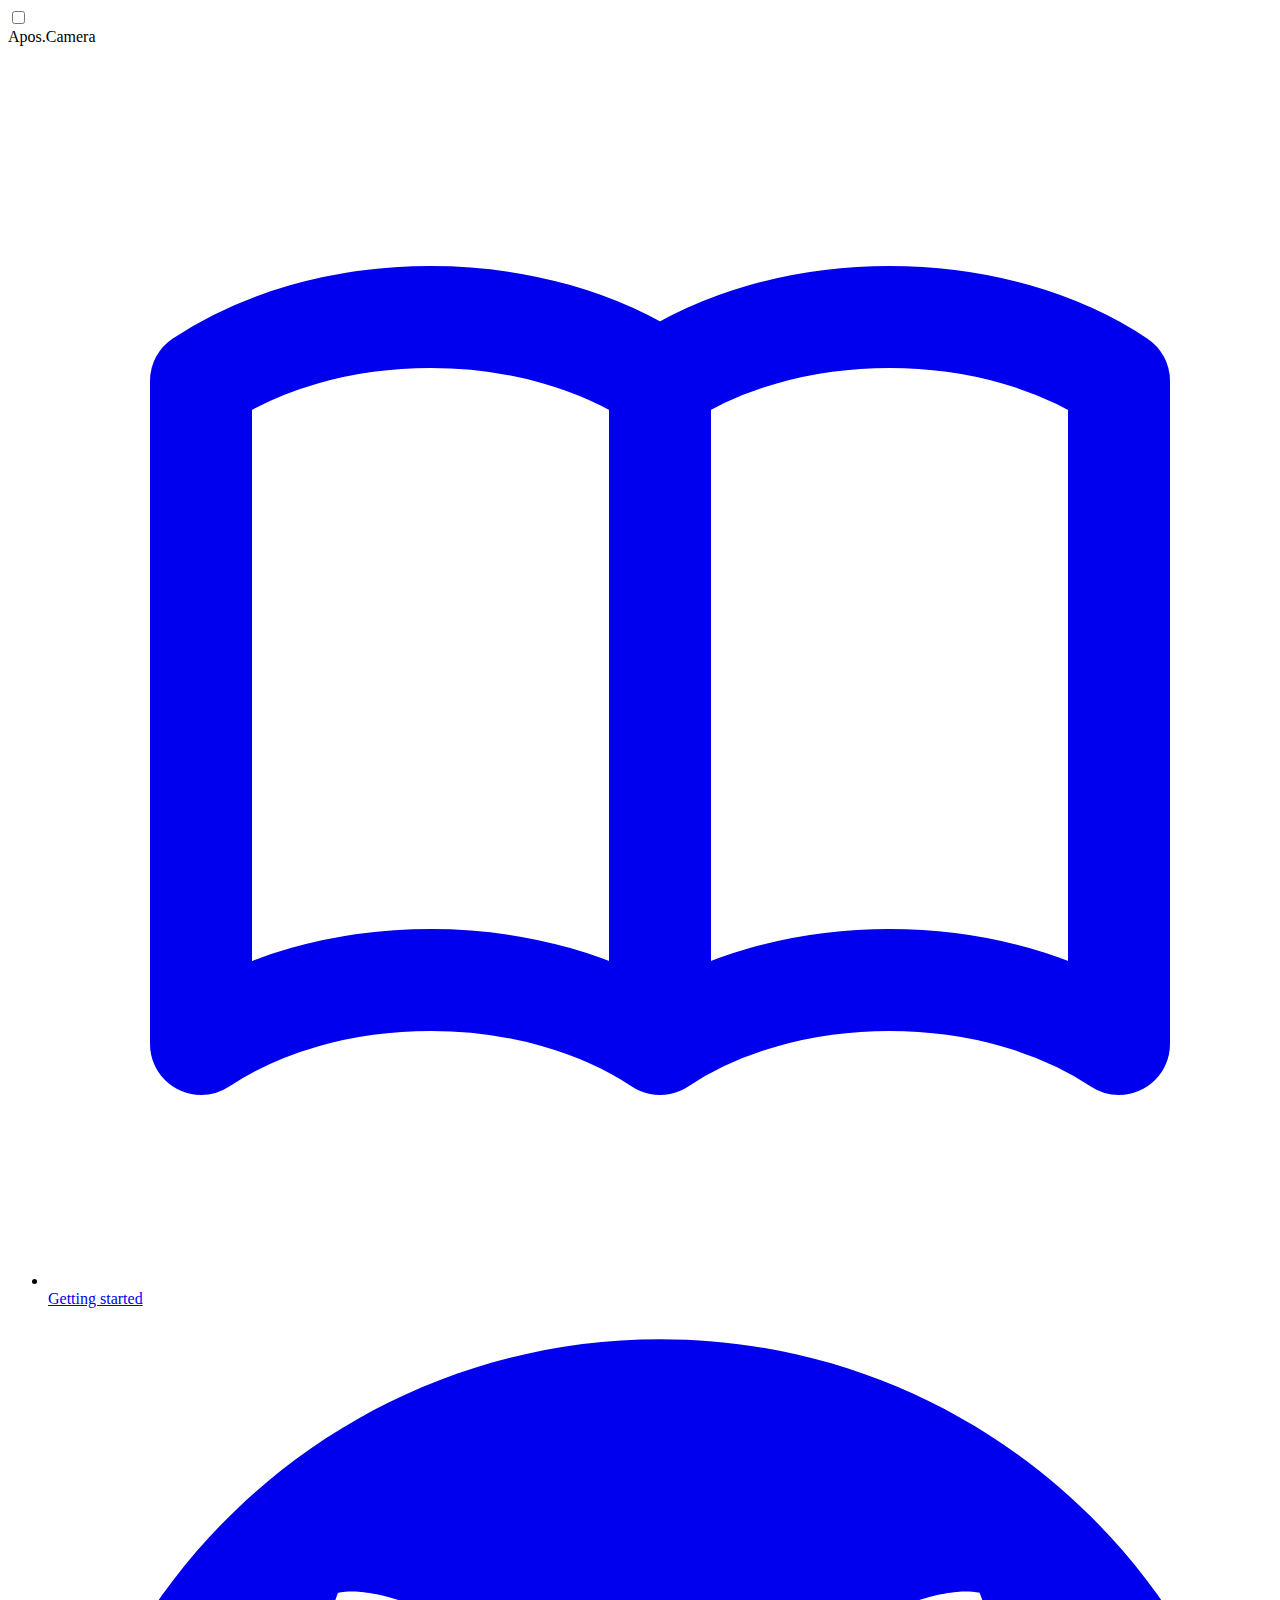
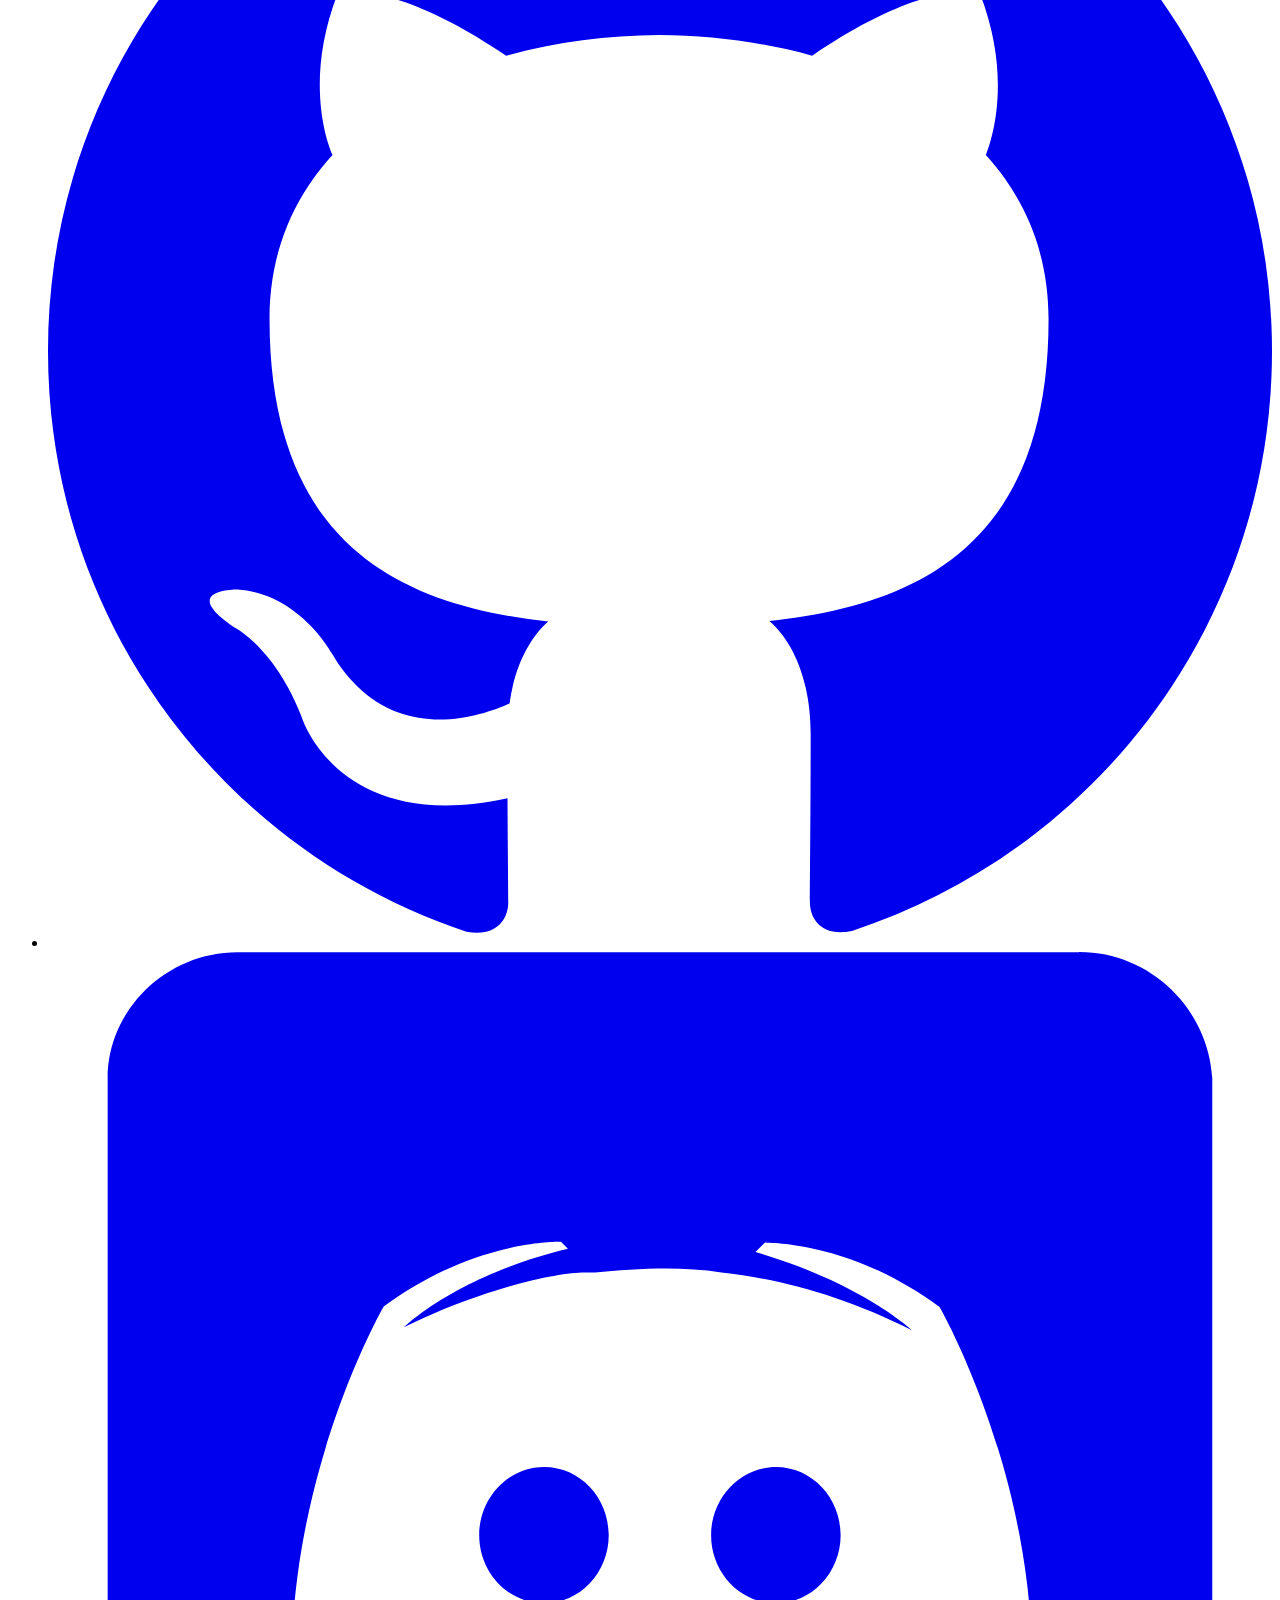
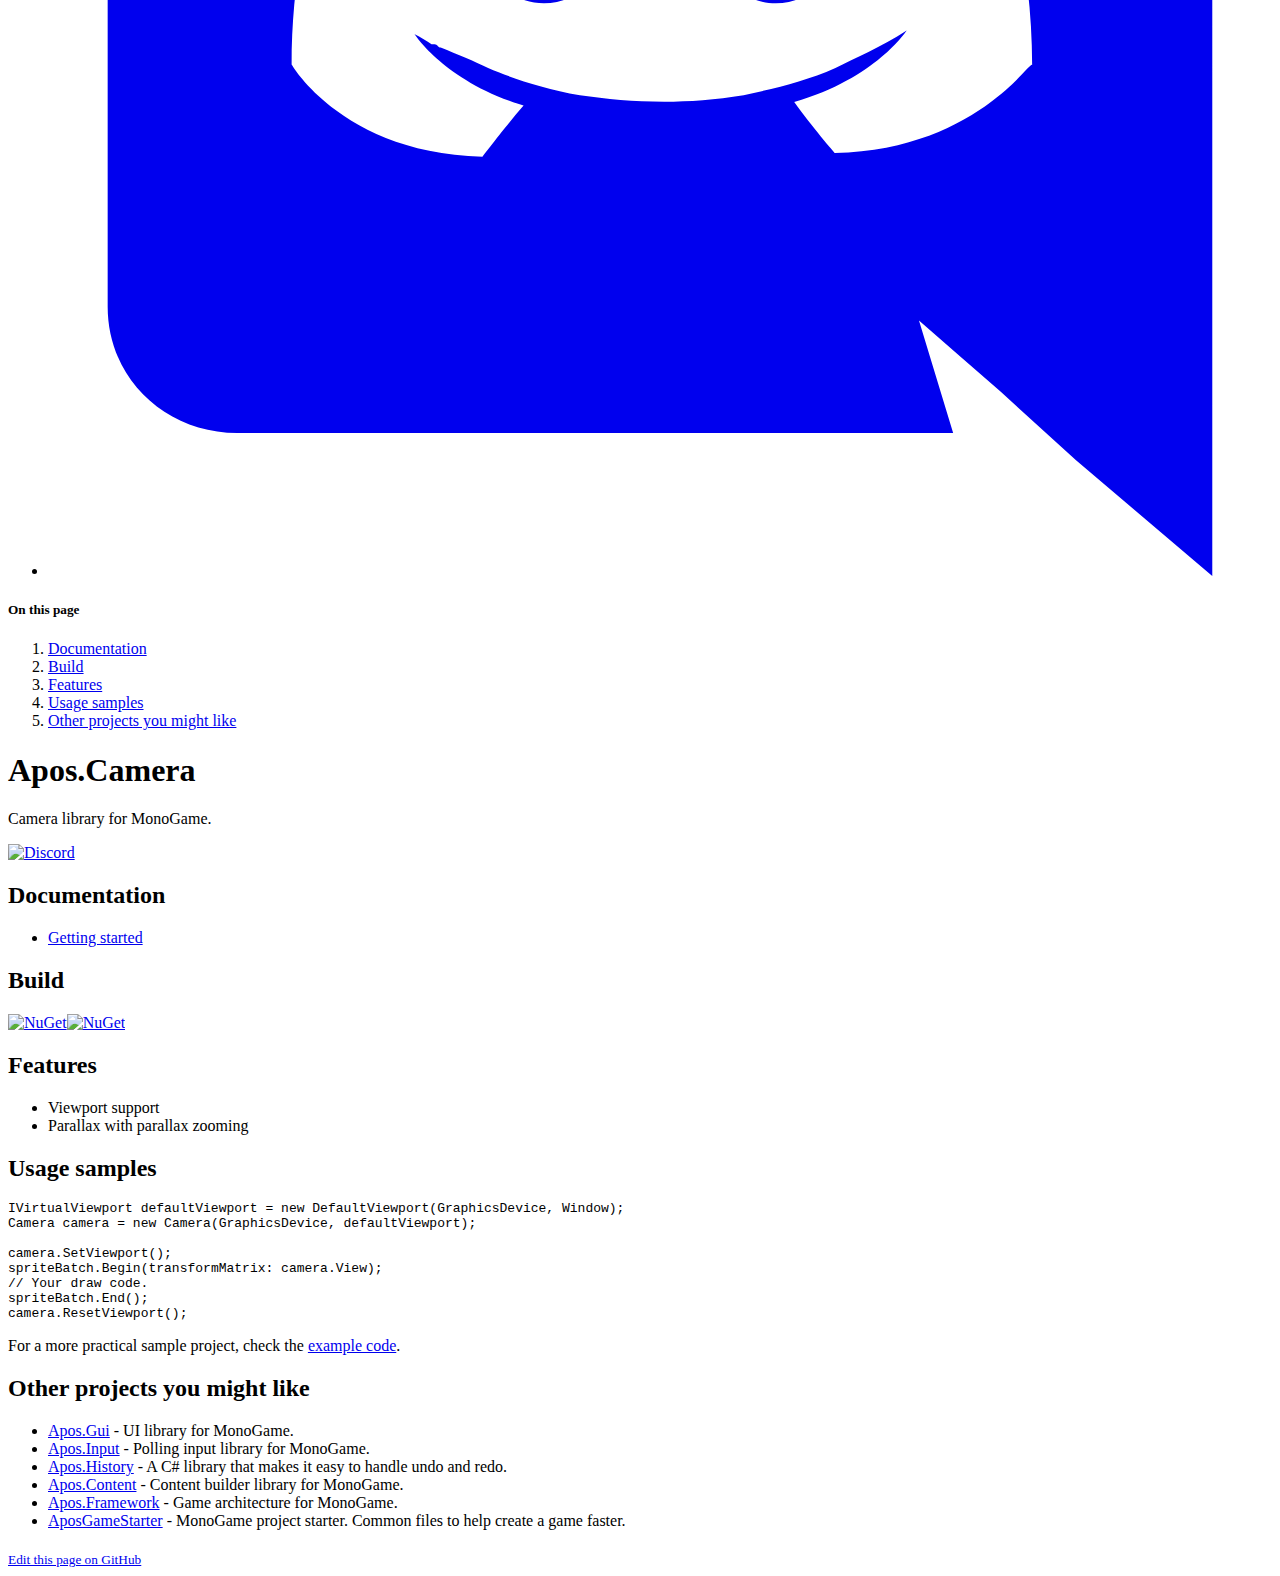
==== index.html @ 8c6484ee "deploy: 98bcefdabba315a5af8da51722722cd61ed9266a" ====
<!doctype html><html lang="en"><head><meta charset="UTF-8"><meta name="viewport" content="width=device-width,initial-scale=1"><link href="/Apos.Camera/style.css?v=1618712839015" rel="stylesheet"><link href="https://rsms.me/inter/inter.css" rel="stylesheet"><link href="/Apos.Camera/img/Icon.png?v=1618712839015" rel="icon" type="image/png"><meta name="darkreader-lock"><title>Apos.Camera</title><meta name="description" content="Camera library for MonoGame."></head><body class="bg-gray-100 dark:bg-gray-900"><div class="md:hidden top-0 bg-gray-100 dark:bg-gray-900 h-16 print:hidden sticky w-full z-10"></div><div class="flex"><div class="top-0 h-screen fixed flex-none max-h-screen md:sticky overflow-x-hidden overflow-y-auto pointer-events-none print:hidden z-20"><div class="flex md:w-64 -ml-px h-full max-w-sm relative w-screen"><input aria-hidden="true" class="menu-btn absolute opacity-0" id="menu_btn" type="checkbox"> <label class="duration-300 ease-out md:hidden bg-gray-600 big-label fixed inset-0 opacity-0 pointer-events-none transition-opacity" for="menu_btn"></label> <label class="duration-300 ease-out md:hidden -ml-16 absolute cursor-pointer inline-block left-full menu-icon pointer-events-auto px-6 py-8 select-none top-0 transition-left z-20" for="menu_btn"><span class="block bg-gray-500 duration-300 ease-out h-2px navicon relative transition-colors w-5"></span></label><div class="flex flex-1 -translate-x-full bg-gray-50 border-gray-200 border-r dark:bg-gray-800 dark:border-gray-700 dark:border-r-2 duration-300 ease-out flex-col invisible max-w-xs md:flex-initial md:transition-none md:translate-x-0 md:visible md:w-64 menu pointer-events-auto transform transition-transform-visibility w-full"><div class="flex items-center flex-shrink-0 h-auto md:h-16 md:py-0 px-4 py-5"><span class="text-gray-900 dark:text-gray-300 text-lg underline">Apos.Camera</span></div><div class="overflow-y-auto flex-1 h-0 md:flex md:flex-col"><nav class="md:flex-1 md:py-4 px-2 space-y-1"><ul><li class="mt-1"><a href="/Apos.Camera/getting-started/" class="flex items-center dark:focus:text-white dark:hover:text-white dark:text-gray-300 focus:text-black font-medium group hover:text-gray-900 leading-6 md:leading-5 md:text-sm px-2 py-2 text-base text-gray-600"><svg class="h-6 w-6 dark:group-focus:text-gray-300 dark:group-hover:text-gray-300 flex-none group-focus:text-gray-500 group-hover:text-gray-500 md:mr-3 mr-4 text-gray-400" fill="none" viewBox="0 0 24 24" stroke="currentColor"><path d="M12 6.253v13m0-13C10.832 5.477 9.246 5 7.5 5S4.168 5.477 3 6.253v13C4.168 18.477 5.754 18 7.5 18s3.332.477 4.5 1.253m0-13C13.168 5.477 14.754 5 16.5 5c1.747 0 3.332.477 4.5 1.253v13C19.832 18.477 18.247 18 16.5 18c-1.746 0-3.332.477-4.5 1.253" stroke-linecap="round" stroke-linejoin="round" stroke-width="2"/></svg> Getting started</a></li></ul></nav></div><div class="flex items-center flex-shrink-0 justify-center p-2"><ul class="flex"><li><a href="https://github.com/Apostolique/Apos.Camera" class="py-2 px-2 dark:hover:text-gray-300 hover:text-gray-500 inline-block text-gray-400" target="_blank"><svg class="h-6 w-6" fill="currentColor" viewBox="0 0 24 24"><path d="M12 .297c-6.63 0-12 5.373-12 12 0 5.303 3.438 9.8 8.205 11.385.6.113.82-.258.82-.577 0-.285-.01-1.04-.015-2.04-3.338.724-4.042-1.61-4.042-1.61C4.422 18.07 3.633 17.7 3.633 17.7c-1.087-.744.084-.729.084-.729 1.205.084 1.838 1.236 1.838 1.236 1.07 1.835 2.809 1.305 3.495.998.108-.776.417-1.305.76-1.605-2.665-.3-5.466-1.332-5.466-5.93 0-1.31.465-2.38 1.235-3.22-.135-.303-.54-1.523.105-3.176 0 0 1.005-.322 3.3 1.23.96-.267 1.98-.399 3-.405 1.02.006 2.04.138 3 .405 2.28-1.552 3.285-1.23 3.285-1.23.645 1.653.24 2.873.12 3.176.765.84 1.23 1.91 1.23 3.22 0 4.61-2.805 5.625-5.475 5.92.42.36.81 1.096.81 2.22 0 1.606-.015 2.896-.015 3.286 0 .315.21.69.825.57C20.565 22.092 24 17.592 24 12.297c0-6.627-5.373-12-12-12"/></svg></a></li><li><a href="https://discord.gg/monogame" class="py-2 px-2 dark:hover:text-gray-300 hover:text-gray-500 inline-block text-gray-400" target="_blank"><svg class="h-6 w-6" fill="currentColor" viewBox="0 0 24 24"><path d="M20.222 0c1.406 0 2.54 1.137 2.607 2.475V24l-2.677-2.273-1.47-1.338-1.604-1.398.67 2.205H3.71c-1.402 0-2.54-1.065-2.54-2.476V2.48C1.17 1.142 2.31.003 3.715.003h16.5L20.222 0zm-6.118 5.683h-.03l-.202.2c2.073.6 3.076 1.537 3.076 1.537-1.336-.668-2.54-1.002-3.744-1.137-.87-.135-1.74-.064-2.475 0h-.2c-.47 0-1.47.2-2.81.735-.467.203-.735.336-.735.336s1.002-1.002 3.21-1.537l-.135-.135s-1.672-.064-3.477 1.27c0 0-1.805 3.144-1.805 7.02 0 0 1 1.74 3.743 1.806 0 0 .4-.533.805-1.002-1.54-.468-2.14-1.404-2.14-1.404s.134.066.335.2h.06c.03 0 .044.015.06.03v.006c.016.016.03.03.06.03.33.136.66.27.93.4.466.202 1.065.403 1.8.536.93.135 1.996.2 3.21 0 .6-.135 1.2-.267 1.8-.535.39-.2.87-.4 1.397-.737 0 0-.6.936-2.205 1.404.33.466.795 1 .795 1 2.744-.06 3.81-1.8 3.87-1.726 0-3.87-1.815-7.02-1.815-7.02-1.635-1.214-3.165-1.26-3.435-1.26l.056-.02zm.168 4.413c.703 0 1.27.6 1.27 1.335 0 .74-.57 1.34-1.27 1.34-.7 0-1.27-.6-1.27-1.334.002-.74.573-1.338 1.27-1.338zm-4.543 0c.7 0 1.266.6 1.266 1.335 0 .74-.57 1.34-1.27 1.34-.7 0-1.27-.6-1.27-1.334 0-.74.57-1.338 1.27-1.338z"/></svg></a></li></ul></div></div><div class="md:hidden flex-shrink-0 w-14"></div></div></div><div class="flex flex-1 flex-row-reverse max-w-7xl mx-auto"><div class="top-0 bg-gray-100 dark:bg-gray-900 sticky h-screen hidden lg:flex lg:flex-col overflow-y-hidden pt-20 w-64"><h5 class="text-gray-900 dark:text-gray-100 font-semibold lg:text-xs mb-3 text-sm tracking-wide uppercase">On this page</h5><div class="overflow-y-auto overflow-x-hidden break-words font-medium text-sm"><nav><ol><li><a href="#documentation" class="py-2 hover:text-gray-900 block dark:hover:text-gray-100 dark:text-gray-400 text-gray-500">Documentation</a><ol></ol></li><li><a href="#build" class="py-2 hover:text-gray-900 block dark:hover:text-gray-100 dark:text-gray-400 text-gray-500">Build</a><ol></ol></li><li><a href="#features" class="py-2 hover:text-gray-900 block dark:hover:text-gray-100 dark:text-gray-400 text-gray-500">Features</a><ol></ol></li><li><a href="#usage-samples" class="py-2 hover:text-gray-900 block dark:hover:text-gray-100 dark:text-gray-400 text-gray-500">Usage samples</a><ol></ol></li><li><a href="#other-projects-you-might-like" class="py-2 hover:text-gray-900 block dark:hover:text-gray-100 dark:text-gray-400 text-gray-500">Other projects you might like</a><ol></ol></li></ol></nav></div></div><div class="flex flex-1 justify-center"><main class="px-4 break-anywhere dark:prose-dark flex-grow focus:outline-none lg:prose-lg md:px-8 md:py-12 print:px-0 prose py-0 sm:px-6 xl:prose-xl" tabindex="0"><h1 id="apos.camera">Apos.Camera</h1><p>Camera library for MonoGame.</p><p><a href="https://discord.gg/N9t26Uv"><img alt="Discord" src="https://img.shields.io/discord/355231098122272778.svg"></a></p><h2 id="documentation">Documentation</h2><ul><li><a href="https://apostolique.github.io/Apos.Camera/getting-started/">Getting started</a></li></ul><h2 id="build">Build</h2><p><a href="https://www.nuget.org/packages/Apos.Camera/"><img alt="NuGet" src="https://img.shields.io/nuget/v/Apos.Camera.svg"></a><a href="https://www.nuget.org/packages/Apos.Camera/"><img alt="NuGet" src="https://img.shields.io/nuget/dt/Apos.Camera.svg"></a></p><h2 id="features">Features</h2><ul><li>Viewport support</li><li>Parallax with parallax zooming</li></ul><h2 id="usage-samples">Usage samples</h2><div class="code-select"><div class="code-highlight" lang="csharp"><pre class="syntax"><code><span class="line-numbers" aria-hidden="true" style="counter-reset: linenumber 0"><span></span><span></span><span></span><span></span><span></span><span></span><span></span><span></span></span><span class="token class-name">IVirtualViewport</span> defaultViewport <span class="token operator">=</span> <span class="token keyword keyword-new">new</span> <span class="token class-name constructor-invocation">DefaultViewport</span><span class="token punctuation">(</span>GraphicsDevice<span class="token punctuation">,</span> Window<span class="token punctuation">)</span><span class="token punctuation">;</span>
<span class="token class-name">Camera</span> camera <span class="token operator">=</span> <span class="token keyword keyword-new">new</span> <span class="token class-name constructor-invocation">Camera</span><span class="token punctuation">(</span>GraphicsDevice<span class="token punctuation">,</span> defaultViewport<span class="token punctuation">)</span><span class="token punctuation">;</span>

camera<span class="token punctuation">.</span><span class="token function">SetViewport</span><span class="token punctuation">(</span><span class="token punctuation">)</span><span class="token punctuation">;</span>
spriteBatch<span class="token punctuation">.</span><span class="token function">Begin</span><span class="token punctuation">(</span><span class="token punctuation named-parameter">transformMatrix</span><span class="token punctuation">:</span> camera<span class="token punctuation">.</span>View<span class="token punctuation">)</span><span class="token punctuation">;</span>
<span class="token comment">// Your draw code.</span>
spriteBatch<span class="token punctuation">.</span><span class="token function">End</span><span class="token punctuation">(</span><span class="token punctuation">)</span><span class="token punctuation">;</span>
camera<span class="token punctuation">.</span><span class="token function">ResetViewport</span><span class="token punctuation">(</span><span class="token punctuation">)</span><span class="token punctuation">;</span>
</code></pre></div></div><p>For a more practical sample project, check the <a href="https://github.com/Apostolique/Apos.Camera/blob/master/Example/Game/GameRoot.cs">example code</a>.</p><h2 id="other-projects-you-might-like">Other projects you might like</h2><ul><li><a href="https://github.com/Apostolique/Apos.Gui">Apos.Gui</a> - UI library for MonoGame.</li><li><a href="https://github.com/Apostolique/Apos.Gui">Apos.Input</a> - Polling input library for MonoGame.</li><li><a href="https://github.com/Apostolique/Apos.History">Apos.History</a> - A C# library that makes it easy to handle undo and redo.</li><li><a href="https://github.com/Apostolique/Apos.Content">Apos.Content</a> - Content builder library for MonoGame.</li><li><a href="https://github.com/Apostolique/Apos.Framework">Apos.Framework</a> - Game architecture for MonoGame.</li><li><a href="https://github.com/Apostolique/AposGameStarter">AposGameStarter</a> - MonoGame project starter. Common files to help create a game faster.</li></ul><sub class="flex justify-end md:pb-0 pb-8 print:hidden"><a href="https://github.com/Apostolique/Apos.Camera/tree/master/README.md" class="edit-link">Edit this page on GitHub</a></sub></main></div></div></div></body></html>
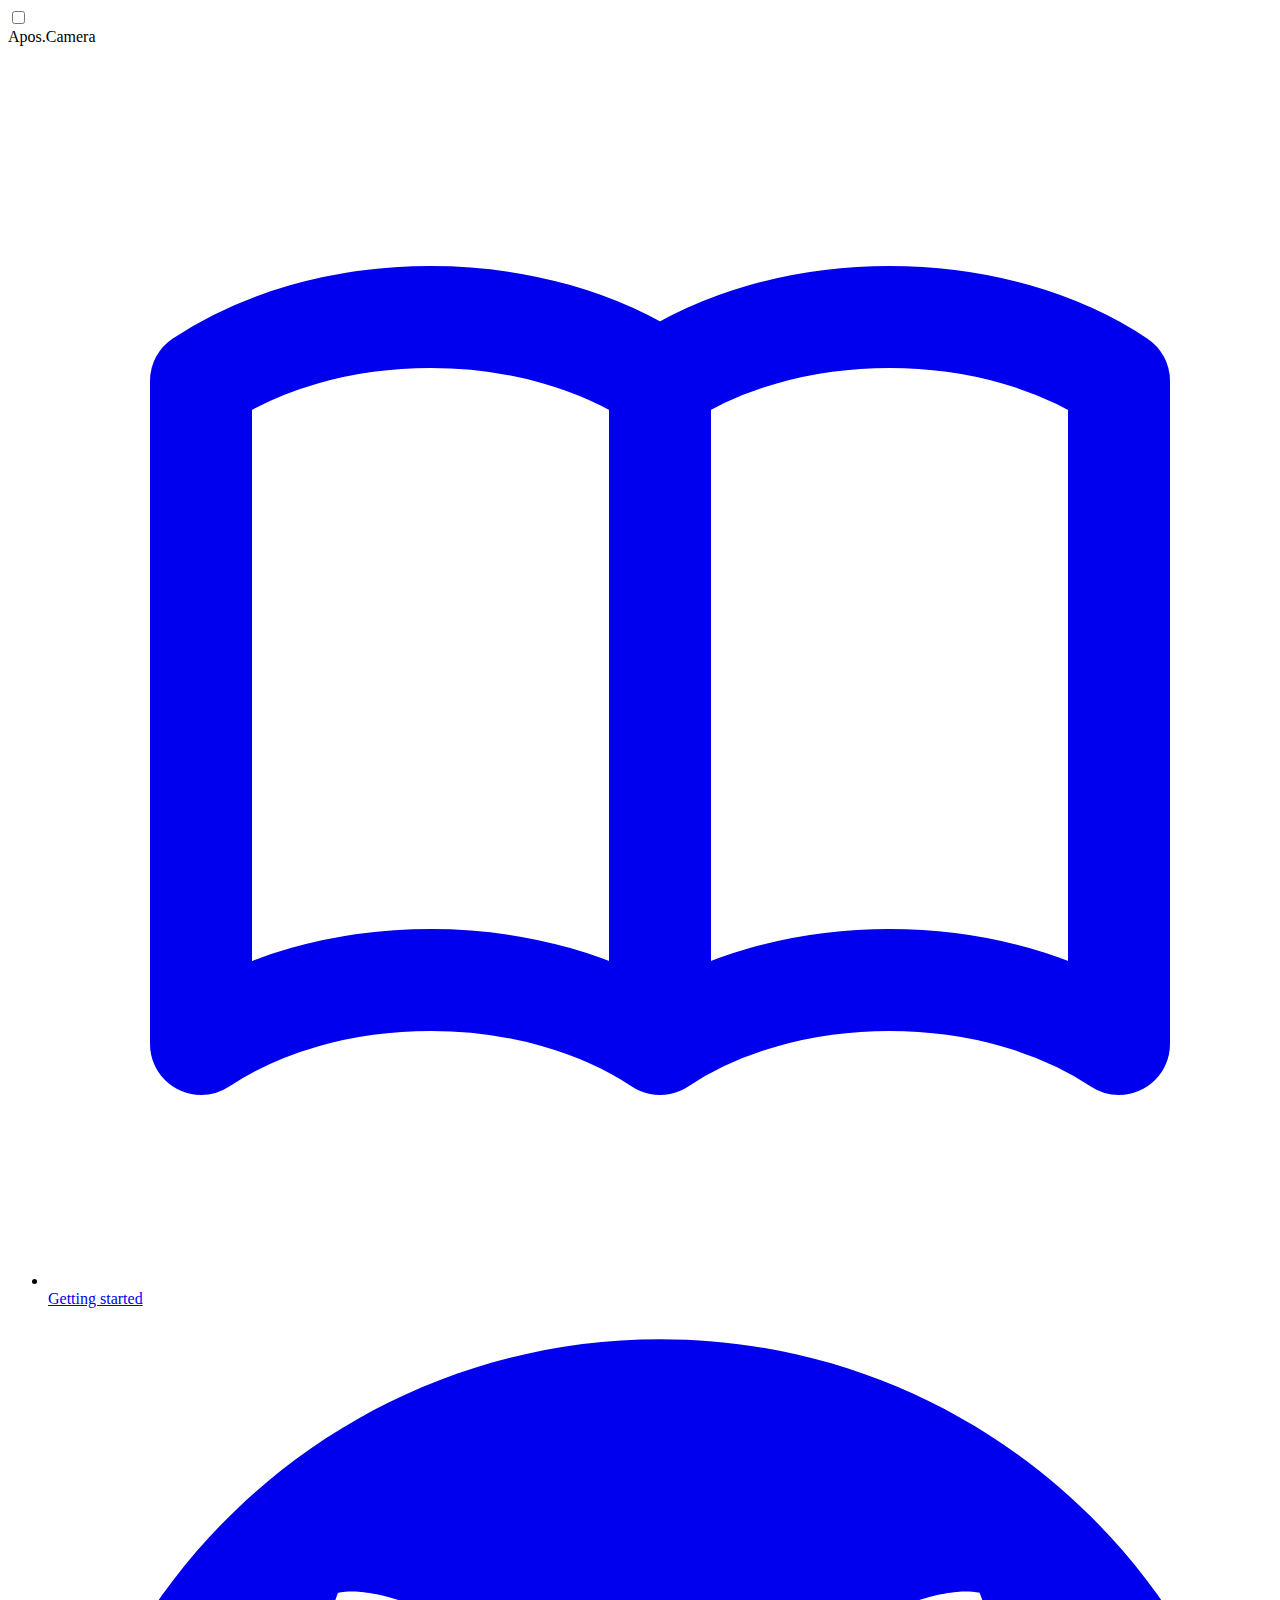
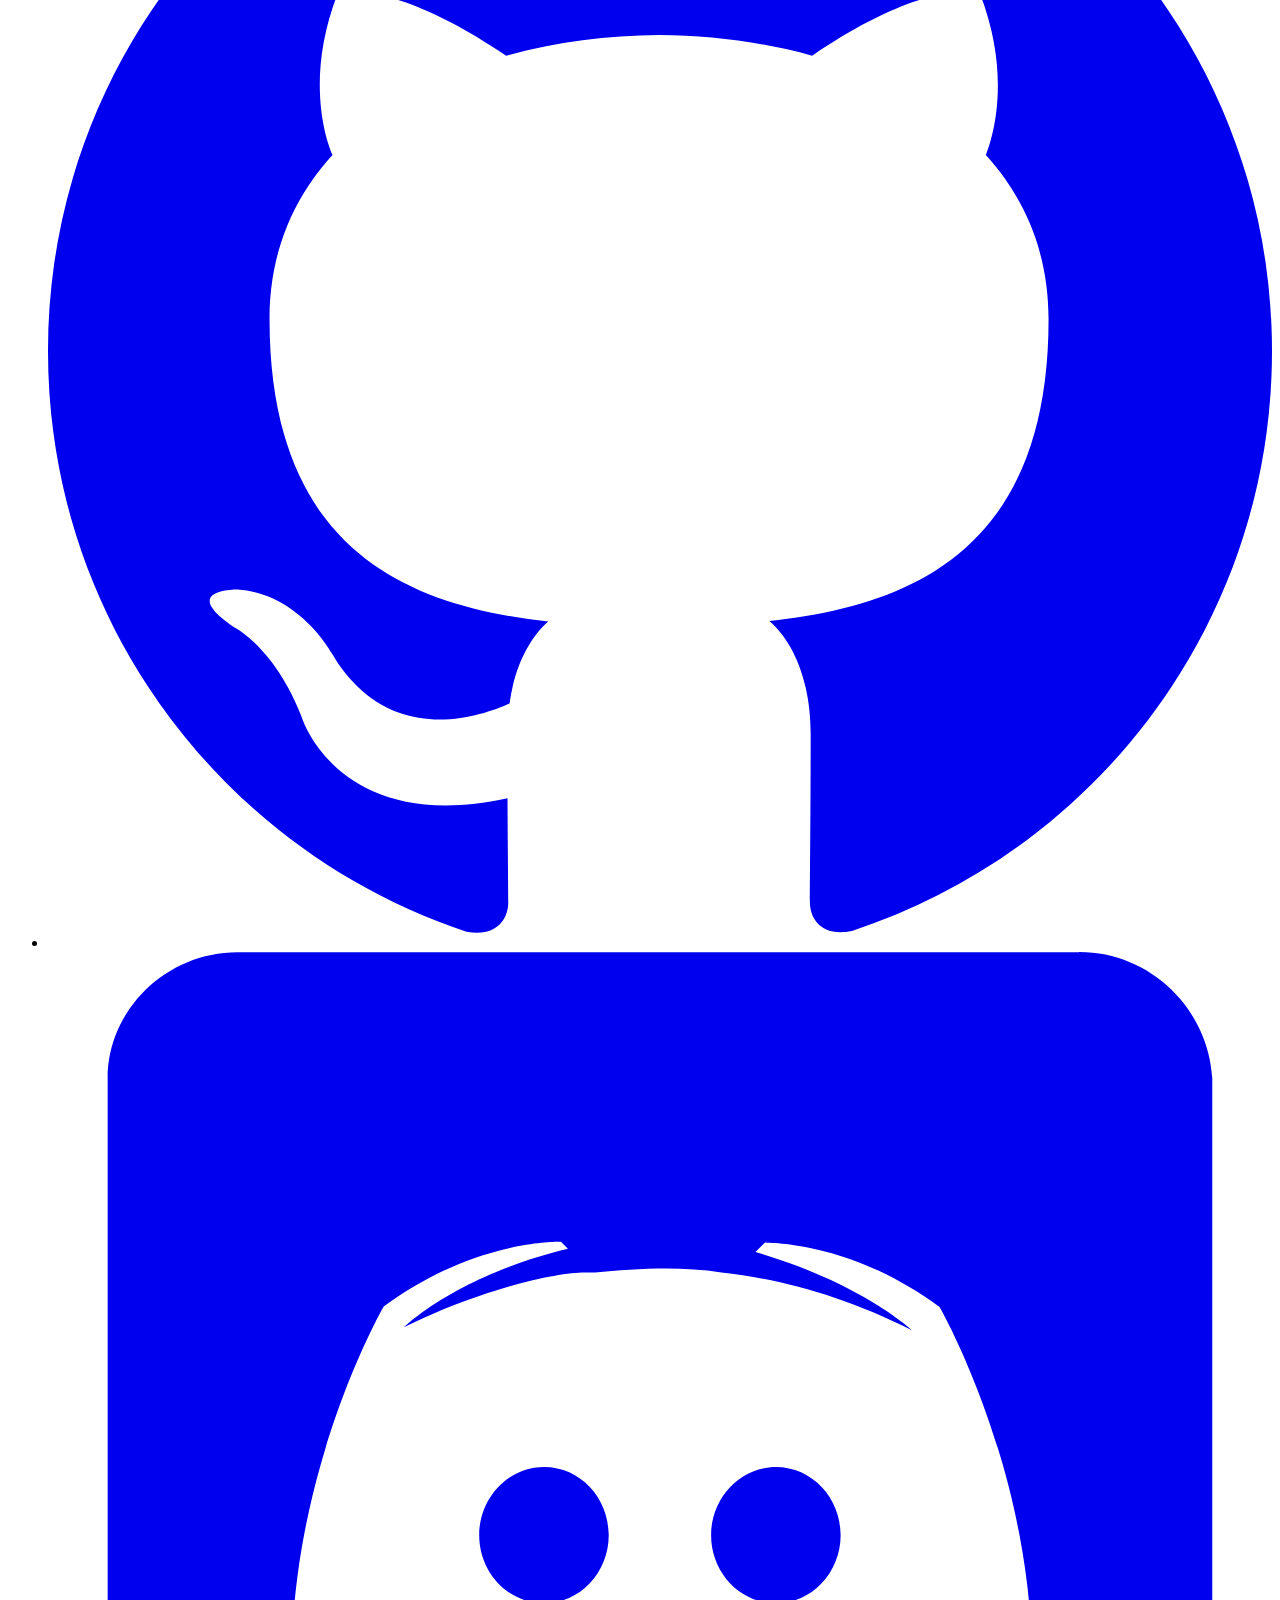
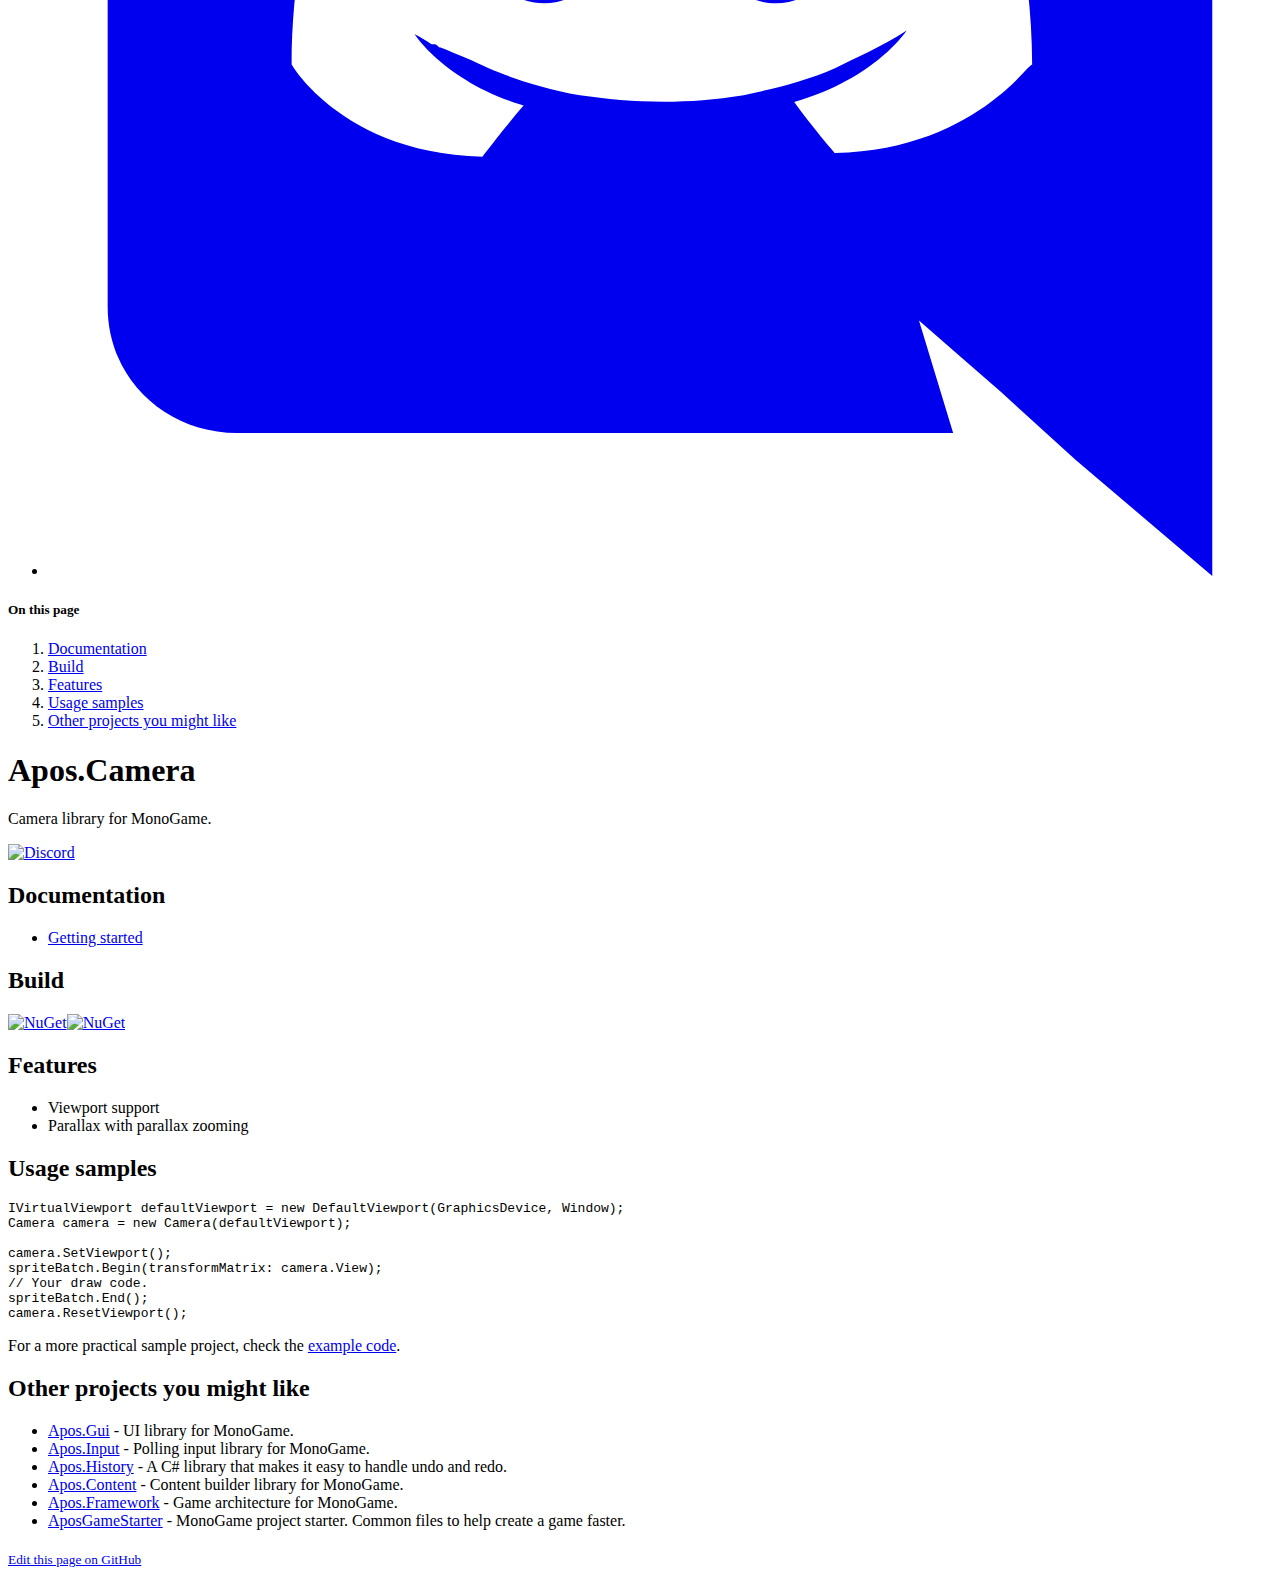
==== commit c2b1ed88: "deploy: 32f74f229c8075081c30c499b0d93937cb1658f5" ====
--- a/index.html
+++ b/index.html
@@ -1,5 +1,5 @@
-<!doctype html><html lang="en"><head><meta charset="UTF-8"><meta name="viewport" content="width=device-width,initial-scale=1"><link href="/Apos.Camera/style.css?v=1618712839015" rel="stylesheet"><link href="https://rsms.me/inter/inter.css" rel="stylesheet"><link href="/Apos.Camera/img/Icon.png?v=1618712839015" rel="icon" type="image/png"><meta name="darkreader-lock"><title>Apos.Camera</title><meta name="description" content="Camera library for MonoGame."></head><body class="bg-gray-100 dark:bg-gray-900"><div class="md:hidden top-0 bg-gray-100 dark:bg-gray-900 h-16 print:hidden sticky w-full z-10"></div><div class="flex"><div class="top-0 h-screen fixed flex-none max-h-screen md:sticky overflow-x-hidden overflow-y-auto pointer-events-none print:hidden z-20"><div class="flex md:w-64 -ml-px h-full max-w-sm relative w-screen"><input aria-hidden="true" class="menu-btn absolute opacity-0" id="menu_btn" type="checkbox"> <label class="duration-300 ease-out md:hidden bg-gray-600 big-label fixed inset-0 opacity-0 pointer-events-none transition-opacity" for="menu_btn"></label> <label class="duration-300 ease-out md:hidden -ml-16 absolute cursor-pointer inline-block left-full menu-icon pointer-events-auto px-6 py-8 select-none top-0 transition-left z-20" for="menu_btn"><span class="block bg-gray-500 duration-300 ease-out h-2px navicon relative transition-colors w-5"></span></label><div class="flex flex-1 -translate-x-full bg-gray-50 border-gray-200 border-r dark:bg-gray-800 dark:border-gray-700 dark:border-r-2 duration-300 ease-out flex-col invisible max-w-xs md:flex-initial md:transition-none md:translate-x-0 md:visible md:w-64 menu pointer-events-auto transform transition-transform-visibility w-full"><div class="flex items-center flex-shrink-0 h-auto md:h-16 md:py-0 px-4 py-5"><span class="text-gray-900 dark:text-gray-300 text-lg underline">Apos.Camera</span></div><div class="overflow-y-auto flex-1 h-0 md:flex md:flex-col"><nav class="md:flex-1 md:py-4 px-2 space-y-1"><ul><li class="mt-1"><a href="/Apos.Camera/getting-started/" class="flex items-center dark:focus:text-white dark:hover:text-white dark:text-gray-300 focus:text-black font-medium group hover:text-gray-900 leading-6 md:leading-5 md:text-sm px-2 py-2 text-base text-gray-600"><svg class="h-6 w-6 dark:group-focus:text-gray-300 dark:group-hover:text-gray-300 flex-none group-focus:text-gray-500 group-hover:text-gray-500 md:mr-3 mr-4 text-gray-400" fill="none" viewBox="0 0 24 24" stroke="currentColor"><path d="M12 6.253v13m0-13C10.832 5.477 9.246 5 7.5 5S4.168 5.477 3 6.253v13C4.168 18.477 5.754 18 7.5 18s3.332.477 4.5 1.253m0-13C13.168 5.477 14.754 5 16.5 5c1.747 0 3.332.477 4.5 1.253v13C19.832 18.477 18.247 18 16.5 18c-1.746 0-3.332.477-4.5 1.253" stroke-linecap="round" stroke-linejoin="round" stroke-width="2"/></svg> Getting started</a></li></ul></nav></div><div class="flex items-center flex-shrink-0 justify-center p-2"><ul class="flex"><li><a href="https://github.com/Apostolique/Apos.Camera" class="py-2 px-2 dark:hover:text-gray-300 hover:text-gray-500 inline-block text-gray-400" target="_blank"><svg class="h-6 w-6" fill="currentColor" viewBox="0 0 24 24"><path d="M12 .297c-6.63 0-12 5.373-12 12 0 5.303 3.438 9.8 8.205 11.385.6.113.82-.258.82-.577 0-.285-.01-1.04-.015-2.04-3.338.724-4.042-1.61-4.042-1.61C4.422 18.07 3.633 17.7 3.633 17.7c-1.087-.744.084-.729.084-.729 1.205.084 1.838 1.236 1.838 1.236 1.07 1.835 2.809 1.305 3.495.998.108-.776.417-1.305.76-1.605-2.665-.3-5.466-1.332-5.466-5.93 0-1.31.465-2.38 1.235-3.22-.135-.303-.54-1.523.105-3.176 0 0 1.005-.322 3.3 1.23.96-.267 1.98-.399 3-.405 1.02.006 2.04.138 3 .405 2.28-1.552 3.285-1.23 3.285-1.23.645 1.653.24 2.873.12 3.176.765.84 1.23 1.91 1.23 3.22 0 4.61-2.805 5.625-5.475 5.92.42.36.81 1.096.81 2.22 0 1.606-.015 2.896-.015 3.286 0 .315.21.69.825.57C20.565 22.092 24 17.592 24 12.297c0-6.627-5.373-12-12-12"/></svg></a></li><li><a href="https://discord.gg/monogame" class="py-2 px-2 dark:hover:text-gray-300 hover:text-gray-500 inline-block text-gray-400" target="_blank"><svg class="h-6 w-6" fill="currentColor" viewBox="0 0 24 24"><path d="M20.222 0c1.406 0 2.54 1.137 2.607 2.475V24l-2.677-2.273-1.47-1.338-1.604-1.398.67 2.205H3.71c-1.402 0-2.54-1.065-2.54-2.476V2.48C1.17 1.142 2.31.003 3.715.003h16.5L20.222 0zm-6.118 5.683h-.03l-.202.2c2.073.6 3.076 1.537 3.076 1.537-1.336-.668-2.54-1.002-3.744-1.137-.87-.135-1.74-.064-2.475 0h-.2c-.47 0-1.47.2-2.81.735-.467.203-.735.336-.735.336s1.002-1.002 3.21-1.537l-.135-.135s-1.672-.064-3.477 1.27c0 0-1.805 3.144-1.805 7.02 0 0 1 1.74 3.743 1.806 0 0 .4-.533.805-1.002-1.54-.468-2.14-1.404-2.14-1.404s.134.066.335.2h.06c.03 0 .044.015.06.03v.006c.016.016.03.03.06.03.33.136.66.27.93.4.466.202 1.065.403 1.8.536.93.135 1.996.2 3.21 0 .6-.135 1.2-.267 1.8-.535.39-.2.87-.4 1.397-.737 0 0-.6.936-2.205 1.404.33.466.795 1 .795 1 2.744-.06 3.81-1.8 3.87-1.726 0-3.87-1.815-7.02-1.815-7.02-1.635-1.214-3.165-1.26-3.435-1.26l.056-.02zm.168 4.413c.703 0 1.27.6 1.27 1.335 0 .74-.57 1.34-1.27 1.34-.7 0-1.27-.6-1.27-1.334.002-.74.573-1.338 1.27-1.338zm-4.543 0c.7 0 1.266.6 1.266 1.335 0 .74-.57 1.34-1.27 1.34-.7 0-1.27-.6-1.27-1.334 0-.74.57-1.338 1.27-1.338z"/></svg></a></li></ul></div></div><div class="md:hidden flex-shrink-0 w-14"></div></div></div><div class="flex flex-1 flex-row-reverse max-w-7xl mx-auto"><div class="top-0 bg-gray-100 dark:bg-gray-900 sticky h-screen hidden lg:flex lg:flex-col overflow-y-hidden pt-20 w-64"><h5 class="text-gray-900 dark:text-gray-100 font-semibold lg:text-xs mb-3 text-sm tracking-wide uppercase">On this page</h5><div class="overflow-y-auto overflow-x-hidden break-words font-medium text-sm"><nav><ol><li><a href="#documentation" class="py-2 hover:text-gray-900 block dark:hover:text-gray-100 dark:text-gray-400 text-gray-500">Documentation</a><ol></ol></li><li><a href="#build" class="py-2 hover:text-gray-900 block dark:hover:text-gray-100 dark:text-gray-400 text-gray-500">Build</a><ol></ol></li><li><a href="#features" class="py-2 hover:text-gray-900 block dark:hover:text-gray-100 dark:text-gray-400 text-gray-500">Features</a><ol></ol></li><li><a href="#usage-samples" class="py-2 hover:text-gray-900 block dark:hover:text-gray-100 dark:text-gray-400 text-gray-500">Usage samples</a><ol></ol></li><li><a href="#other-projects-you-might-like" class="py-2 hover:text-gray-900 block dark:hover:text-gray-100 dark:text-gray-400 text-gray-500">Other projects you might like</a><ol></ol></li></ol></nav></div></div><div class="flex flex-1 justify-center"><main class="px-4 break-anywhere dark:prose-dark flex-grow focus:outline-none lg:prose-lg md:px-8 md:py-12 print:px-0 prose py-0 sm:px-6 xl:prose-xl" tabindex="0"><h1 id="apos.camera">Apos.Camera</h1><p>Camera library for MonoGame.</p><p><a href="https://discord.gg/N9t26Uv"><img alt="Discord" src="https://img.shields.io/discord/355231098122272778.svg"></a></p><h2 id="documentation">Documentation</h2><ul><li><a href="https://apostolique.github.io/Apos.Camera/getting-started/">Getting started</a></li></ul><h2 id="build">Build</h2><p><a href="https://www.nuget.org/packages/Apos.Camera/"><img alt="NuGet" src="https://img.shields.io/nuget/v/Apos.Camera.svg"></a><a href="https://www.nuget.org/packages/Apos.Camera/"><img alt="NuGet" src="https://img.shields.io/nuget/dt/Apos.Camera.svg"></a></p><h2 id="features">Features</h2><ul><li>Viewport support</li><li>Parallax with parallax zooming</li></ul><h2 id="usage-samples">Usage samples</h2><div class="code-select"><div class="code-highlight" lang="csharp"><pre class="syntax"><code><span class="line-numbers" aria-hidden="true" style="counter-reset: linenumber 0"><span></span><span></span><span></span><span></span><span></span><span></span><span></span><span></span></span><span class="token class-name">IVirtualViewport</span> defaultViewport <span class="token operator">=</span> <span class="token keyword keyword-new">new</span> <span class="token class-name constructor-invocation">DefaultViewport</span><span class="token punctuation">(</span>GraphicsDevice<span class="token punctuation">,</span> Window<span class="token punctuation">)</span><span class="token punctuation">;</span>
-<span class="token class-name">Camera</span> camera <span class="token operator">=</span> <span class="token keyword keyword-new">new</span> <span class="token class-name constructor-invocation">Camera</span><span class="token punctuation">(</span>GraphicsDevice<span class="token punctuation">,</span> defaultViewport<span class="token punctuation">)</span><span class="token punctuation">;</span>
+<!doctype html><html lang="en"><head><meta charset="UTF-8"><meta name="viewport" content="width=device-width,initial-scale=1"><link href="/Apos.Camera/style.css?v=1619298108516" rel="stylesheet"><link href="https://rsms.me/inter/inter.css" rel="stylesheet"><link href="/Apos.Camera/img/Icon.png?v=1619298108516" rel="icon" type="image/png"><meta name="darkreader-lock"><title>Apos.Camera</title><meta name="description" content="Camera library for MonoGame."></head><body class="bg-gray-100 dark:bg-gray-900"><div class="md:hidden top-0 bg-gray-100 dark:bg-gray-900 h-16 print:hidden sticky w-full z-10"></div><div class="flex"><div class="top-0 h-screen fixed flex-none max-h-screen md:sticky overflow-x-hidden overflow-y-auto pointer-events-none print:hidden z-20"><div class="flex md:w-64 -ml-px h-full max-w-sm relative w-screen"><input aria-hidden="true" class="menu-btn absolute opacity-0" id="menu_btn" type="checkbox"> <label class="duration-300 ease-out md:hidden bg-gray-600 big-label fixed inset-0 opacity-0 pointer-events-none transition-opacity" for="menu_btn"></label> <label class="duration-300 ease-out md:hidden -ml-16 absolute cursor-pointer inline-block left-full menu-icon pointer-events-auto px-6 py-8 select-none top-0 transition-left z-20" for="menu_btn"><span class="block bg-gray-500 duration-300 ease-out h-2px navicon relative transition-colors w-5"></span></label><div class="flex flex-1 -translate-x-full bg-gray-50 border-gray-200 border-r dark:bg-gray-800 dark:border-gray-700 dark:border-r-2 duration-300 ease-out flex-col invisible max-w-xs md:flex-initial md:transition-none md:translate-x-0 md:visible md:w-64 menu pointer-events-auto transform transition-transform-visibility w-full"><div class="flex items-center flex-shrink-0 h-auto md:h-16 md:py-0 px-4 py-5"><span class="text-gray-900 dark:text-gray-300 text-lg underline">Apos.Camera</span></div><div class="overflow-y-auto flex-1 h-0 md:flex md:flex-col"><nav class="md:flex-1 md:py-4 px-2 space-y-1"><ul><li class="mt-1"><a href="/Apos.Camera/getting-started/" class="flex items-center dark:focus:text-white dark:hover:text-white dark:text-gray-300 focus:text-black font-medium group hover:text-gray-900 leading-6 md:leading-5 md:text-sm px-2 py-2 text-base text-gray-600"><svg class="h-6 w-6 dark:group-focus:text-gray-300 dark:group-hover:text-gray-300 flex-none group-focus:text-gray-500 group-hover:text-gray-500 md:mr-3 mr-4 text-gray-400" fill="none" viewBox="0 0 24 24" stroke="currentColor"><path d="M12 6.253v13m0-13C10.832 5.477 9.246 5 7.5 5S4.168 5.477 3 6.253v13C4.168 18.477 5.754 18 7.5 18s3.332.477 4.5 1.253m0-13C13.168 5.477 14.754 5 16.5 5c1.747 0 3.332.477 4.5 1.253v13C19.832 18.477 18.247 18 16.5 18c-1.746 0-3.332.477-4.5 1.253" stroke-linecap="round" stroke-linejoin="round" stroke-width="2"/></svg> Getting started</a></li></ul></nav></div><div class="flex items-center flex-shrink-0 justify-center p-2"><ul class="flex"><li><a href="https://github.com/Apostolique/Apos.Camera" class="py-2 px-2 dark:hover:text-gray-300 hover:text-gray-500 inline-block text-gray-400" target="_blank"><svg class="h-6 w-6" fill="currentColor" viewBox="0 0 24 24"><path d="M12 .297c-6.63 0-12 5.373-12 12 0 5.303 3.438 9.8 8.205 11.385.6.113.82-.258.82-.577 0-.285-.01-1.04-.015-2.04-3.338.724-4.042-1.61-4.042-1.61C4.422 18.07 3.633 17.7 3.633 17.7c-1.087-.744.084-.729.084-.729 1.205.084 1.838 1.236 1.838 1.236 1.07 1.835 2.809 1.305 3.495.998.108-.776.417-1.305.76-1.605-2.665-.3-5.466-1.332-5.466-5.93 0-1.31.465-2.38 1.235-3.22-.135-.303-.54-1.523.105-3.176 0 0 1.005-.322 3.3 1.23.96-.267 1.98-.399 3-.405 1.02.006 2.04.138 3 .405 2.28-1.552 3.285-1.23 3.285-1.23.645 1.653.24 2.873.12 3.176.765.84 1.23 1.91 1.23 3.22 0 4.61-2.805 5.625-5.475 5.92.42.36.81 1.096.81 2.22 0 1.606-.015 2.896-.015 3.286 0 .315.21.69.825.57C20.565 22.092 24 17.592 24 12.297c0-6.627-5.373-12-12-12"/></svg></a></li><li><a href="https://discord.gg/monogame" class="py-2 px-2 dark:hover:text-gray-300 hover:text-gray-500 inline-block text-gray-400" target="_blank"><svg class="h-6 w-6" fill="currentColor" viewBox="0 0 24 24"><path d="M20.222 0c1.406 0 2.54 1.137 2.607 2.475V24l-2.677-2.273-1.47-1.338-1.604-1.398.67 2.205H3.71c-1.402 0-2.54-1.065-2.54-2.476V2.48C1.17 1.142 2.31.003 3.715.003h16.5L20.222 0zm-6.118 5.683h-.03l-.202.2c2.073.6 3.076 1.537 3.076 1.537-1.336-.668-2.54-1.002-3.744-1.137-.87-.135-1.74-.064-2.475 0h-.2c-.47 0-1.47.2-2.81.735-.467.203-.735.336-.735.336s1.002-1.002 3.21-1.537l-.135-.135s-1.672-.064-3.477 1.27c0 0-1.805 3.144-1.805 7.02 0 0 1 1.74 3.743 1.806 0 0 .4-.533.805-1.002-1.54-.468-2.14-1.404-2.14-1.404s.134.066.335.2h.06c.03 0 .044.015.06.03v.006c.016.016.03.03.06.03.33.136.66.27.93.4.466.202 1.065.403 1.8.536.93.135 1.996.2 3.21 0 .6-.135 1.2-.267 1.8-.535.39-.2.87-.4 1.397-.737 0 0-.6.936-2.205 1.404.33.466.795 1 .795 1 2.744-.06 3.81-1.8 3.87-1.726 0-3.87-1.815-7.02-1.815-7.02-1.635-1.214-3.165-1.26-3.435-1.26l.056-.02zm.168 4.413c.703 0 1.27.6 1.27 1.335 0 .74-.57 1.34-1.27 1.34-.7 0-1.27-.6-1.27-1.334.002-.74.573-1.338 1.27-1.338zm-4.543 0c.7 0 1.266.6 1.266 1.335 0 .74-.57 1.34-1.27 1.34-.7 0-1.27-.6-1.27-1.334 0-.74.57-1.338 1.27-1.338z"/></svg></a></li></ul></div></div><div class="md:hidden flex-shrink-0 w-14"></div></div></div><div class="flex flex-1 flex-row-reverse max-w-7xl mx-auto"><div class="top-0 bg-gray-100 dark:bg-gray-900 sticky h-screen hidden lg:flex lg:flex-col overflow-y-hidden pt-20 w-64"><h5 class="text-gray-900 dark:text-gray-100 font-semibold lg:text-xs mb-3 text-sm tracking-wide uppercase">On this page</h5><div class="overflow-y-auto overflow-x-hidden break-words font-medium text-sm"><nav><ol><li><a href="#documentation" class="py-2 hover:text-gray-900 block dark:hover:text-gray-100 dark:text-gray-400 text-gray-500">Documentation</a><ol></ol></li><li><a href="#build" class="py-2 hover:text-gray-900 block dark:hover:text-gray-100 dark:text-gray-400 text-gray-500">Build</a><ol></ol></li><li><a href="#features" class="py-2 hover:text-gray-900 block dark:hover:text-gray-100 dark:text-gray-400 text-gray-500">Features</a><ol></ol></li><li><a href="#usage-samples" class="py-2 hover:text-gray-900 block dark:hover:text-gray-100 dark:text-gray-400 text-gray-500">Usage samples</a><ol></ol></li><li><a href="#other-projects-you-might-like" class="py-2 hover:text-gray-900 block dark:hover:text-gray-100 dark:text-gray-400 text-gray-500">Other projects you might like</a><ol></ol></li></ol></nav></div></div><div class="flex flex-1 justify-center"><main class="px-4 break-anywhere dark:prose-dark flex-grow focus:outline-none lg:prose-lg md:px-8 md:py-12 print:px-0 prose py-0 sm:px-6 xl:prose-xl" tabindex="0"><h1 id="apos.camera">Apos.Camera</h1><p>Camera library for MonoGame.</p><p><a href="https://discord.gg/N9t26Uv"><img alt="Discord" src="https://img.shields.io/discord/355231098122272778.svg"></a></p><h2 id="documentation">Documentation</h2><ul><li><a href="https://apostolique.github.io/Apos.Camera/getting-started/">Getting started</a></li></ul><h2 id="build">Build</h2><p><a href="https://www.nuget.org/packages/Apos.Camera/"><img alt="NuGet" src="https://img.shields.io/nuget/v/Apos.Camera.svg"></a><a href="https://www.nuget.org/packages/Apos.Camera/"><img alt="NuGet" src="https://img.shields.io/nuget/dt/Apos.Camera.svg"></a></p><h2 id="features">Features</h2><ul><li>Viewport support</li><li>Parallax with parallax zooming</li></ul><h2 id="usage-samples">Usage samples</h2><div class="code-select"><div class="code-highlight" lang="csharp"><pre class="syntax"><code><span class="line-numbers" aria-hidden="true" style="counter-reset: linenumber 0"><span></span><span></span><span></span><span></span><span></span><span></span><span></span><span></span></span><span class="token class-name">IVirtualViewport</span> defaultViewport <span class="token operator">=</span> <span class="token keyword keyword-new">new</span> <span class="token class-name constructor-invocation">DefaultViewport</span><span class="token punctuation">(</span>GraphicsDevice<span class="token punctuation">,</span> Window<span class="token punctuation">)</span><span class="token punctuation">;</span>
+<span class="token class-name">Camera</span> camera <span class="token operator">=</span> <span class="token keyword keyword-new">new</span> <span class="token class-name constructor-invocation">Camera</span><span class="token punctuation">(</span>defaultViewport<span class="token punctuation">)</span><span class="token punctuation">;</span>
 
 camera<span class="token punctuation">.</span><span class="token function">SetViewport</span><span class="token punctuation">(</span><span class="token punctuation">)</span><span class="token punctuation">;</span>
 spriteBatch<span class="token punctuation">.</span><span class="token function">Begin</span><span class="token punctuation">(</span><span class="token punctuation named-parameter">transformMatrix</span><span class="token punctuation">:</span> camera<span class="token punctuation">.</span>View<span class="token punctuation">)</span><span class="token punctuation">;</span>
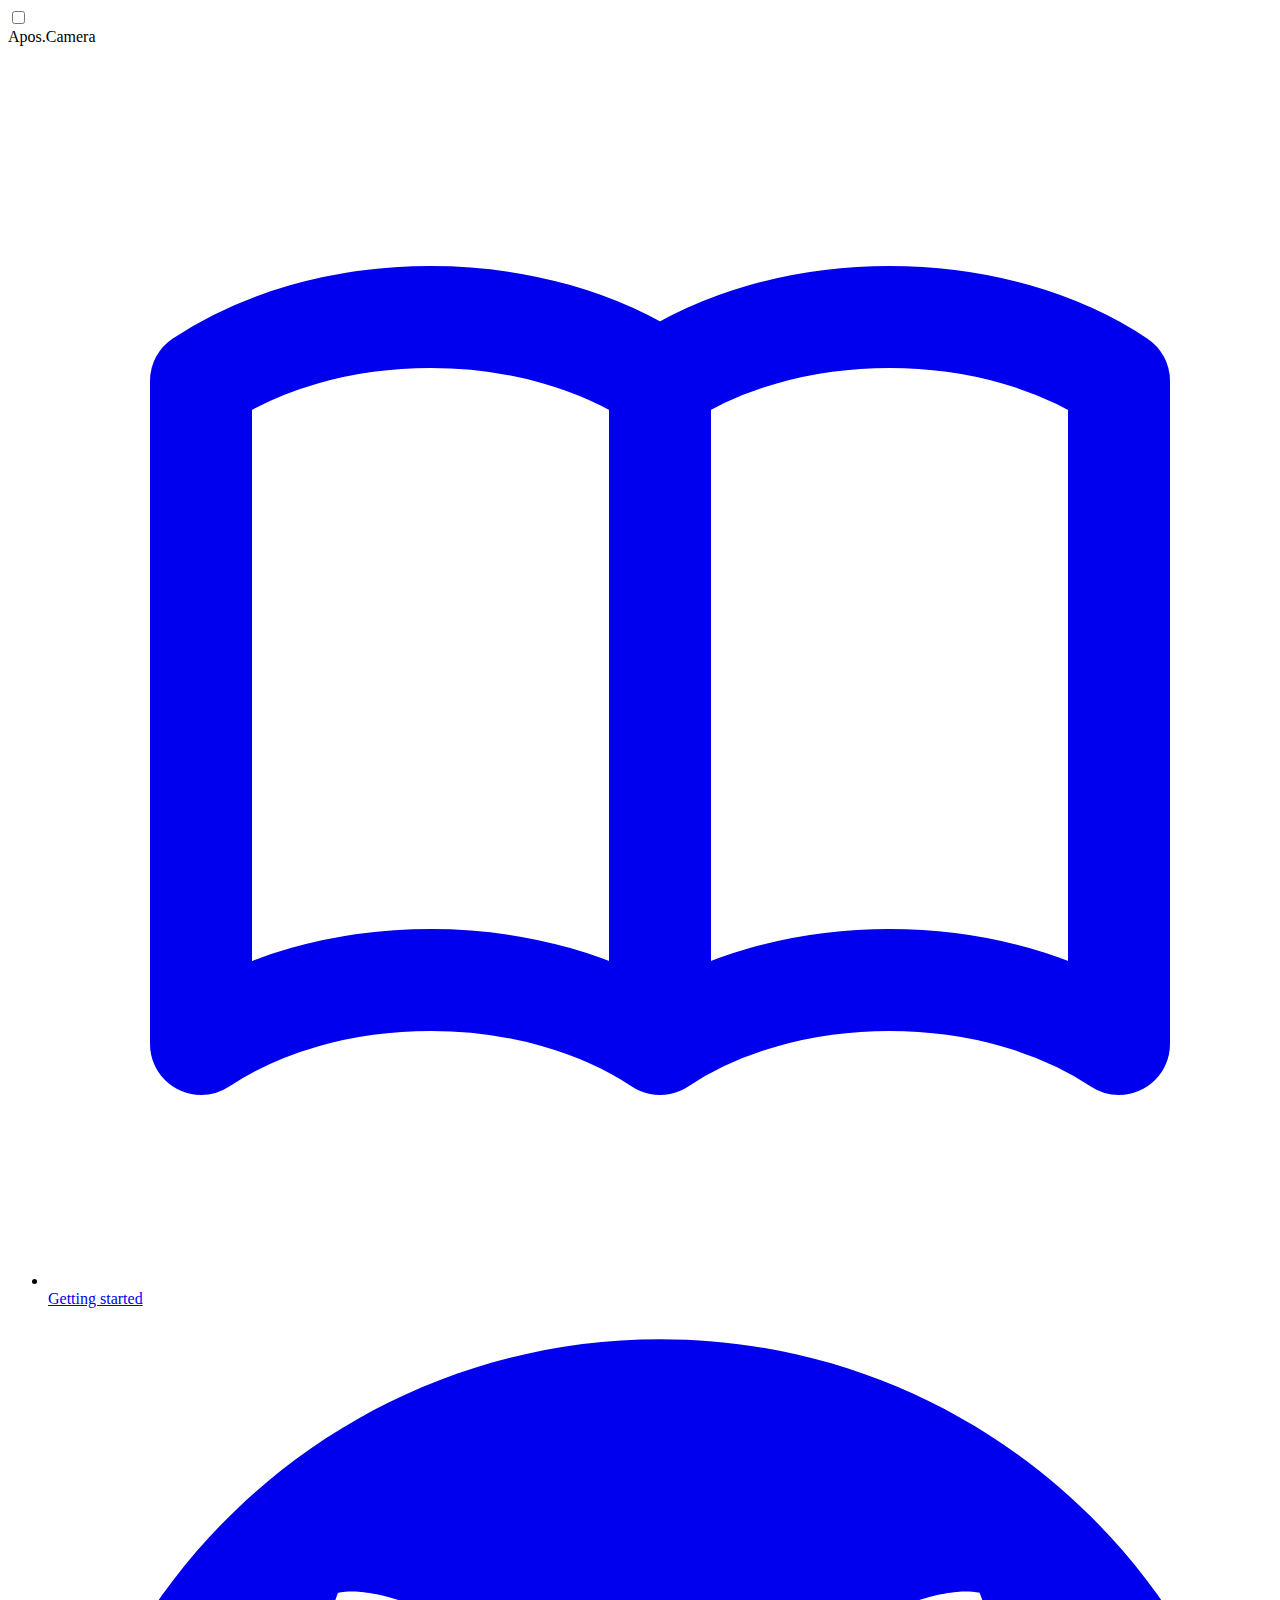
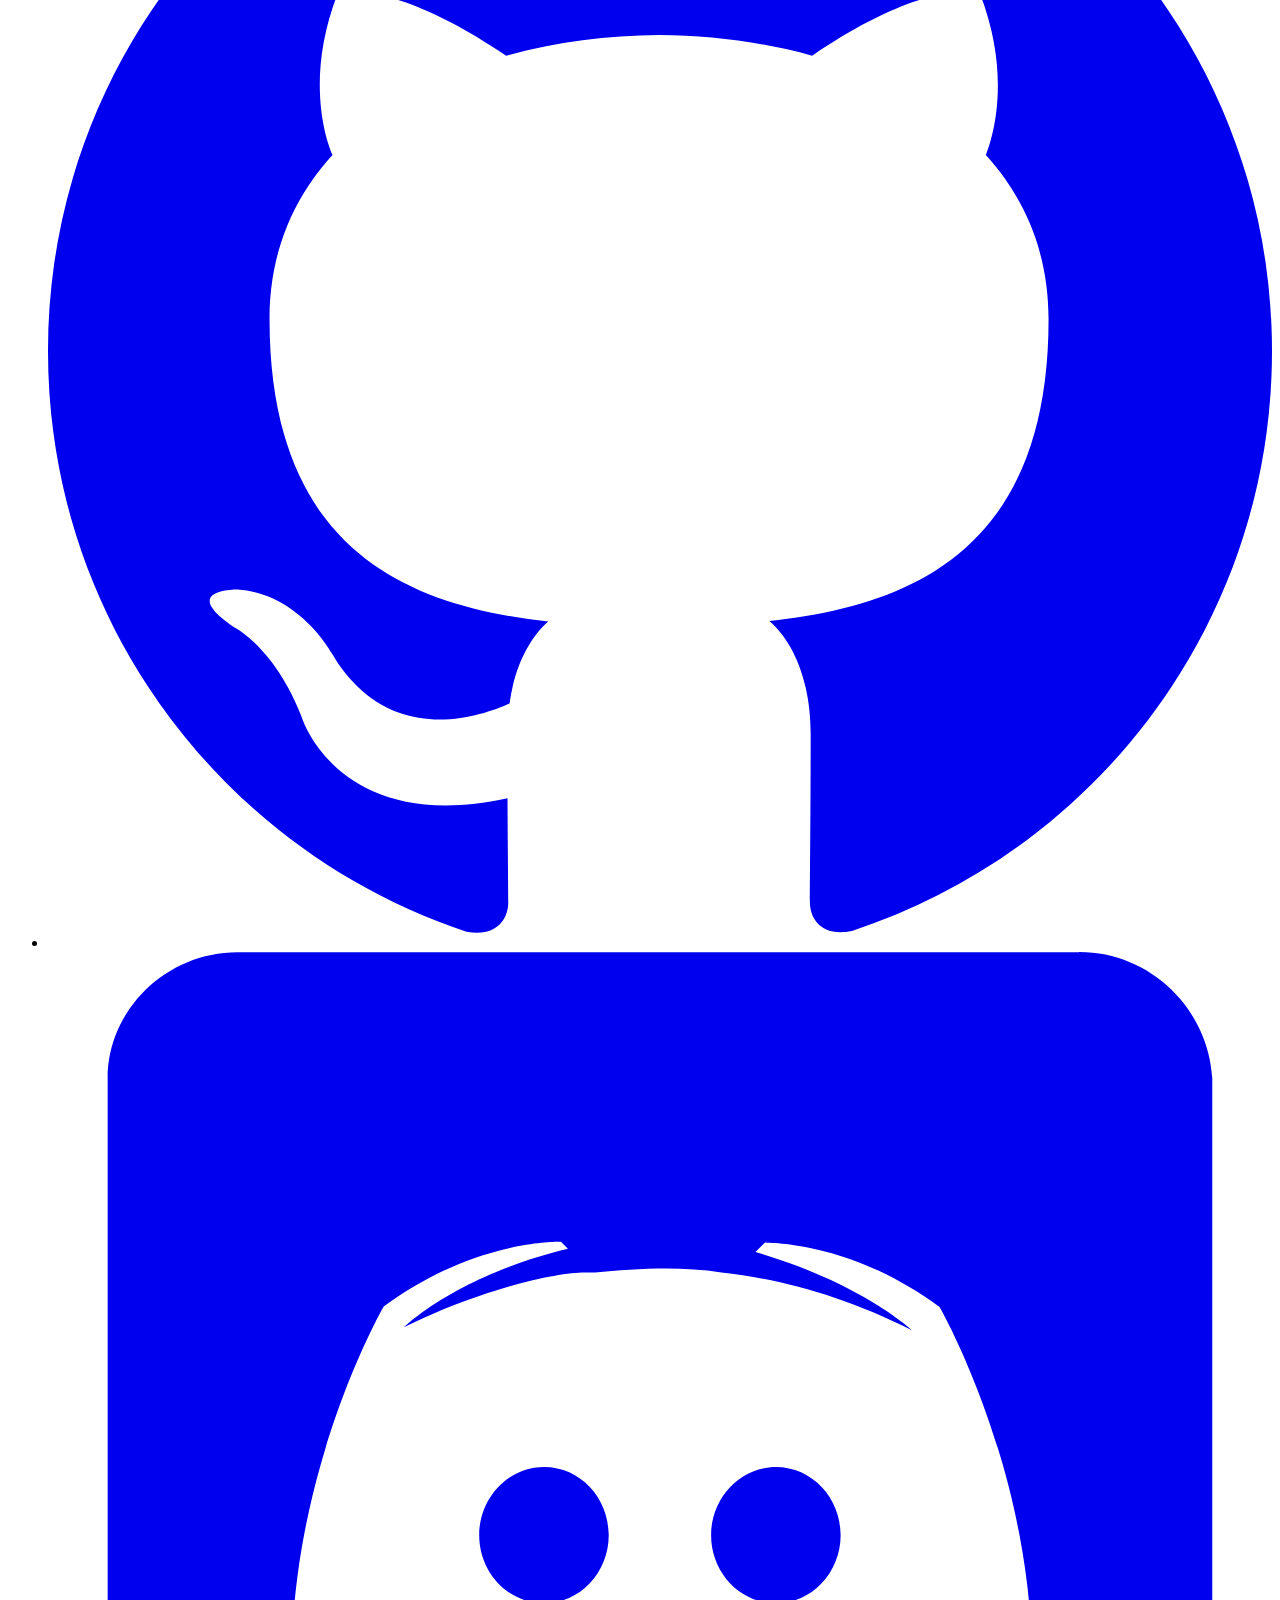
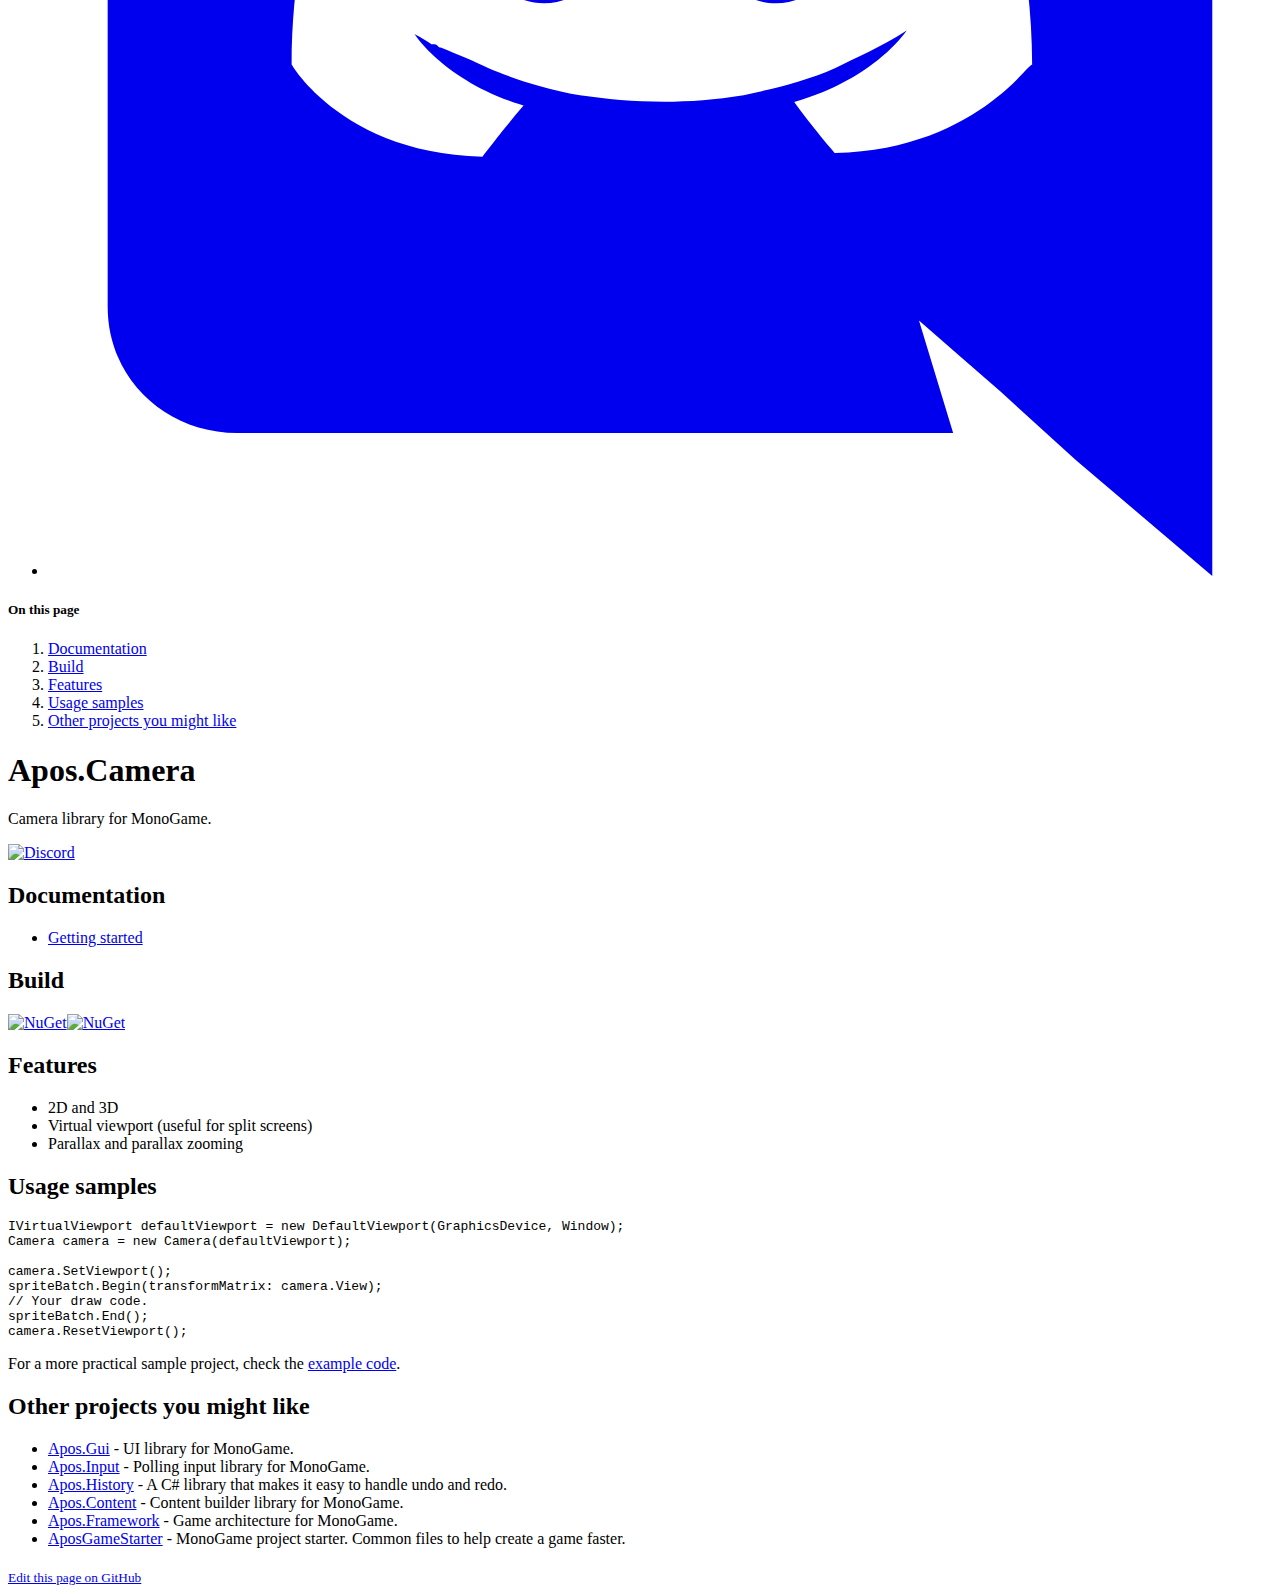
==== commit c80bcb16: "deploy: 531fb98885be588d332445e7523ec21adcdf4a0f" ====
--- a/index.html
+++ b/index.html
@@ -1,4 +1,4 @@
-<!doctype html><html lang="en"><head><meta charset="UTF-8"><meta name="viewport" content="width=device-width,initial-scale=1"><link href="/Apos.Camera/style.css?v=1619298108516" rel="stylesheet"><link href="https://rsms.me/inter/inter.css" rel="stylesheet"><link href="/Apos.Camera/img/Icon.png?v=1619298108516" rel="icon" type="image/png"><meta name="darkreader-lock"><title>Apos.Camera</title><meta name="description" content="Camera library for MonoGame."></head><body class="bg-gray-100 dark:bg-gray-900"><div class="md:hidden top-0 bg-gray-100 dark:bg-gray-900 h-16 print:hidden sticky w-full z-10"></div><div class="flex"><div class="top-0 h-screen fixed flex-none max-h-screen md:sticky overflow-x-hidden overflow-y-auto pointer-events-none print:hidden z-20"><div class="flex md:w-64 -ml-px h-full max-w-sm relative w-screen"><input aria-hidden="true" class="menu-btn absolute opacity-0" id="menu_btn" type="checkbox"> <label class="duration-300 ease-out md:hidden bg-gray-600 big-label fixed inset-0 opacity-0 pointer-events-none transition-opacity" for="menu_btn"></label> <label class="duration-300 ease-out md:hidden -ml-16 absolute cursor-pointer inline-block left-full menu-icon pointer-events-auto px-6 py-8 select-none top-0 transition-left z-20" for="menu_btn"><span class="block bg-gray-500 duration-300 ease-out h-2px navicon relative transition-colors w-5"></span></label><div class="flex flex-1 -translate-x-full bg-gray-50 border-gray-200 border-r dark:bg-gray-800 dark:border-gray-700 dark:border-r-2 duration-300 ease-out flex-col invisible max-w-xs md:flex-initial md:transition-none md:translate-x-0 md:visible md:w-64 menu pointer-events-auto transform transition-transform-visibility w-full"><div class="flex items-center flex-shrink-0 h-auto md:h-16 md:py-0 px-4 py-5"><span class="text-gray-900 dark:text-gray-300 text-lg underline">Apos.Camera</span></div><div class="overflow-y-auto flex-1 h-0 md:flex md:flex-col"><nav class="md:flex-1 md:py-4 px-2 space-y-1"><ul><li class="mt-1"><a href="/Apos.Camera/getting-started/" class="flex items-center dark:focus:text-white dark:hover:text-white dark:text-gray-300 focus:text-black font-medium group hover:text-gray-900 leading-6 md:leading-5 md:text-sm px-2 py-2 text-base text-gray-600"><svg class="h-6 w-6 dark:group-focus:text-gray-300 dark:group-hover:text-gray-300 flex-none group-focus:text-gray-500 group-hover:text-gray-500 md:mr-3 mr-4 text-gray-400" fill="none" viewBox="0 0 24 24" stroke="currentColor"><path d="M12 6.253v13m0-13C10.832 5.477 9.246 5 7.5 5S4.168 5.477 3 6.253v13C4.168 18.477 5.754 18 7.5 18s3.332.477 4.5 1.253m0-13C13.168 5.477 14.754 5 16.5 5c1.747 0 3.332.477 4.5 1.253v13C19.832 18.477 18.247 18 16.5 18c-1.746 0-3.332.477-4.5 1.253" stroke-linecap="round" stroke-linejoin="round" stroke-width="2"/></svg> Getting started</a></li></ul></nav></div><div class="flex items-center flex-shrink-0 justify-center p-2"><ul class="flex"><li><a href="https://github.com/Apostolique/Apos.Camera" class="py-2 px-2 dark:hover:text-gray-300 hover:text-gray-500 inline-block text-gray-400" target="_blank"><svg class="h-6 w-6" fill="currentColor" viewBox="0 0 24 24"><path d="M12 .297c-6.63 0-12 5.373-12 12 0 5.303 3.438 9.8 8.205 11.385.6.113.82-.258.82-.577 0-.285-.01-1.04-.015-2.04-3.338.724-4.042-1.61-4.042-1.61C4.422 18.07 3.633 17.7 3.633 17.7c-1.087-.744.084-.729.084-.729 1.205.084 1.838 1.236 1.838 1.236 1.07 1.835 2.809 1.305 3.495.998.108-.776.417-1.305.76-1.605-2.665-.3-5.466-1.332-5.466-5.93 0-1.31.465-2.38 1.235-3.22-.135-.303-.54-1.523.105-3.176 0 0 1.005-.322 3.3 1.23.96-.267 1.98-.399 3-.405 1.02.006 2.04.138 3 .405 2.28-1.552 3.285-1.23 3.285-1.23.645 1.653.24 2.873.12 3.176.765.84 1.23 1.91 1.23 3.22 0 4.61-2.805 5.625-5.475 5.92.42.36.81 1.096.81 2.22 0 1.606-.015 2.896-.015 3.286 0 .315.21.69.825.57C20.565 22.092 24 17.592 24 12.297c0-6.627-5.373-12-12-12"/></svg></a></li><li><a href="https://discord.gg/monogame" class="py-2 px-2 dark:hover:text-gray-300 hover:text-gray-500 inline-block text-gray-400" target="_blank"><svg class="h-6 w-6" fill="currentColor" viewBox="0 0 24 24"><path d="M20.222 0c1.406 0 2.54 1.137 2.607 2.475V24l-2.677-2.273-1.47-1.338-1.604-1.398.67 2.205H3.71c-1.402 0-2.54-1.065-2.54-2.476V2.48C1.17 1.142 2.31.003 3.715.003h16.5L20.222 0zm-6.118 5.683h-.03l-.202.2c2.073.6 3.076 1.537 3.076 1.537-1.336-.668-2.54-1.002-3.744-1.137-.87-.135-1.74-.064-2.475 0h-.2c-.47 0-1.47.2-2.81.735-.467.203-.735.336-.735.336s1.002-1.002 3.21-1.537l-.135-.135s-1.672-.064-3.477 1.27c0 0-1.805 3.144-1.805 7.02 0 0 1 1.74 3.743 1.806 0 0 .4-.533.805-1.002-1.54-.468-2.14-1.404-2.14-1.404s.134.066.335.2h.06c.03 0 .044.015.06.03v.006c.016.016.03.03.06.03.33.136.66.27.93.4.466.202 1.065.403 1.8.536.93.135 1.996.2 3.21 0 .6-.135 1.2-.267 1.8-.535.39-.2.87-.4 1.397-.737 0 0-.6.936-2.205 1.404.33.466.795 1 .795 1 2.744-.06 3.81-1.8 3.87-1.726 0-3.87-1.815-7.02-1.815-7.02-1.635-1.214-3.165-1.26-3.435-1.26l.056-.02zm.168 4.413c.703 0 1.27.6 1.27 1.335 0 .74-.57 1.34-1.27 1.34-.7 0-1.27-.6-1.27-1.334.002-.74.573-1.338 1.27-1.338zm-4.543 0c.7 0 1.266.6 1.266 1.335 0 .74-.57 1.34-1.27 1.34-.7 0-1.27-.6-1.27-1.334 0-.74.57-1.338 1.27-1.338z"/></svg></a></li></ul></div></div><div class="md:hidden flex-shrink-0 w-14"></div></div></div><div class="flex flex-1 flex-row-reverse max-w-7xl mx-auto"><div class="top-0 bg-gray-100 dark:bg-gray-900 sticky h-screen hidden lg:flex lg:flex-col overflow-y-hidden pt-20 w-64"><h5 class="text-gray-900 dark:text-gray-100 font-semibold lg:text-xs mb-3 text-sm tracking-wide uppercase">On this page</h5><div class="overflow-y-auto overflow-x-hidden break-words font-medium text-sm"><nav><ol><li><a href="#documentation" class="py-2 hover:text-gray-900 block dark:hover:text-gray-100 dark:text-gray-400 text-gray-500">Documentation</a><ol></ol></li><li><a href="#build" class="py-2 hover:text-gray-900 block dark:hover:text-gray-100 dark:text-gray-400 text-gray-500">Build</a><ol></ol></li><li><a href="#features" class="py-2 hover:text-gray-900 block dark:hover:text-gray-100 dark:text-gray-400 text-gray-500">Features</a><ol></ol></li><li><a href="#usage-samples" class="py-2 hover:text-gray-900 block dark:hover:text-gray-100 dark:text-gray-400 text-gray-500">Usage samples</a><ol></ol></li><li><a href="#other-projects-you-might-like" class="py-2 hover:text-gray-900 block dark:hover:text-gray-100 dark:text-gray-400 text-gray-500">Other projects you might like</a><ol></ol></li></ol></nav></div></div><div class="flex flex-1 justify-center"><main class="px-4 break-anywhere dark:prose-dark flex-grow focus:outline-none lg:prose-lg md:px-8 md:py-12 print:px-0 prose py-0 sm:px-6 xl:prose-xl" tabindex="0"><h1 id="apos.camera">Apos.Camera</h1><p>Camera library for MonoGame.</p><p><a href="https://discord.gg/N9t26Uv"><img alt="Discord" src="https://img.shields.io/discord/355231098122272778.svg"></a></p><h2 id="documentation">Documentation</h2><ul><li><a href="https://apostolique.github.io/Apos.Camera/getting-started/">Getting started</a></li></ul><h2 id="build">Build</h2><p><a href="https://www.nuget.org/packages/Apos.Camera/"><img alt="NuGet" src="https://img.shields.io/nuget/v/Apos.Camera.svg"></a><a href="https://www.nuget.org/packages/Apos.Camera/"><img alt="NuGet" src="https://img.shields.io/nuget/dt/Apos.Camera.svg"></a></p><h2 id="features">Features</h2><ul><li>Viewport support</li><li>Parallax with parallax zooming</li></ul><h2 id="usage-samples">Usage samples</h2><div class="code-select"><div class="code-highlight" lang="csharp"><pre class="syntax"><code><span class="line-numbers" aria-hidden="true" style="counter-reset: linenumber 0"><span></span><span></span><span></span><span></span><span></span><span></span><span></span><span></span></span><span class="token class-name">IVirtualViewport</span> defaultViewport <span class="token operator">=</span> <span class="token keyword keyword-new">new</span> <span class="token class-name constructor-invocation">DefaultViewport</span><span class="token punctuation">(</span>GraphicsDevice<span class="token punctuation">,</span> Window<span class="token punctuation">)</span><span class="token punctuation">;</span>
+<!doctype html><html lang="en"><head><meta charset="UTF-8"><meta name="viewport" content="width=device-width,initial-scale=1"><link href="/Apos.Camera/style.css?v=1620193386259" rel="stylesheet"><link href="https://rsms.me/inter/inter.css" rel="stylesheet"><link href="/Apos.Camera/img/Icon.png?v=1620193386259" rel="icon" type="image/png"><meta name="darkreader-lock"><title>Apos.Camera</title><meta name="description" content="Camera library for MonoGame."></head><body class="bg-gray-100 dark:bg-gray-900"><div class="md:hidden top-0 bg-gray-100 dark:bg-gray-900 h-16 print:hidden sticky w-full z-10"></div><div class="flex"><div class="top-0 h-screen fixed flex-none max-h-screen md:sticky overflow-x-hidden overflow-y-auto pointer-events-none print:hidden z-20"><div class="flex md:w-64 -ml-px h-full max-w-sm relative w-screen"><input aria-hidden="true" class="menu-btn absolute opacity-0" id="menu_btn" type="checkbox"> <label class="duration-300 ease-out md:hidden bg-gray-600 big-label fixed inset-0 opacity-0 pointer-events-none transition-opacity" for="menu_btn"></label> <label class="duration-300 ease-out md:hidden -ml-16 absolute cursor-pointer inline-block left-full menu-icon pointer-events-auto px-6 py-8 select-none top-0 transition-left z-20" for="menu_btn"><span class="block bg-gray-500 duration-300 ease-out h-2px navicon relative transition-colors w-5"></span></label><div class="flex flex-1 -translate-x-full bg-gray-50 border-gray-200 border-r dark:bg-gray-800 dark:border-gray-700 dark:border-r-2 duration-300 ease-out flex-col invisible max-w-xs md:flex-initial md:transition-none md:translate-x-0 md:visible md:w-64 menu pointer-events-auto transform transition-transform-visibility w-full"><div class="flex items-center flex-shrink-0 h-auto md:h-16 md:py-0 px-4 py-5"><span class="text-gray-900 dark:text-gray-300 text-lg underline">Apos.Camera</span></div><div class="overflow-y-auto flex-1 h-0 md:flex md:flex-col"><nav class="md:flex-1 md:py-4 px-2 space-y-1"><ul><li class="mt-1"><a href="/Apos.Camera/getting-started/" class="flex items-center dark:focus:text-white dark:hover:text-white dark:text-gray-300 focus:text-black font-medium group hover:text-gray-900 leading-6 md:leading-5 md:text-sm px-2 py-2 text-base text-gray-600"><svg class="h-6 w-6 dark:group-focus:text-gray-300 dark:group-hover:text-gray-300 flex-none group-focus:text-gray-500 group-hover:text-gray-500 md:mr-3 mr-4 text-gray-400" fill="none" viewBox="0 0 24 24" stroke="currentColor"><path d="M12 6.253v13m0-13C10.832 5.477 9.246 5 7.5 5S4.168 5.477 3 6.253v13C4.168 18.477 5.754 18 7.5 18s3.332.477 4.5 1.253m0-13C13.168 5.477 14.754 5 16.5 5c1.747 0 3.332.477 4.5 1.253v13C19.832 18.477 18.247 18 16.5 18c-1.746 0-3.332.477-4.5 1.253" stroke-linecap="round" stroke-linejoin="round" stroke-width="2"/></svg> Getting started</a></li></ul></nav></div><div class="flex items-center flex-shrink-0 justify-center p-2"><ul class="flex"><li><a href="https://github.com/Apostolique/Apos.Camera" class="py-2 px-2 dark:hover:text-gray-300 hover:text-gray-500 inline-block text-gray-400" target="_blank"><svg class="h-6 w-6" fill="currentColor" viewBox="0 0 24 24"><path d="M12 .297c-6.63 0-12 5.373-12 12 0 5.303 3.438 9.8 8.205 11.385.6.113.82-.258.82-.577 0-.285-.01-1.04-.015-2.04-3.338.724-4.042-1.61-4.042-1.61C4.422 18.07 3.633 17.7 3.633 17.7c-1.087-.744.084-.729.084-.729 1.205.084 1.838 1.236 1.838 1.236 1.07 1.835 2.809 1.305 3.495.998.108-.776.417-1.305.76-1.605-2.665-.3-5.466-1.332-5.466-5.93 0-1.31.465-2.38 1.235-3.22-.135-.303-.54-1.523.105-3.176 0 0 1.005-.322 3.3 1.23.96-.267 1.98-.399 3-.405 1.02.006 2.04.138 3 .405 2.28-1.552 3.285-1.23 3.285-1.23.645 1.653.24 2.873.12 3.176.765.84 1.23 1.91 1.23 3.22 0 4.61-2.805 5.625-5.475 5.92.42.36.81 1.096.81 2.22 0 1.606-.015 2.896-.015 3.286 0 .315.21.69.825.57C20.565 22.092 24 17.592 24 12.297c0-6.627-5.373-12-12-12"/></svg></a></li><li><a href="https://discord.gg/monogame" class="py-2 px-2 dark:hover:text-gray-300 hover:text-gray-500 inline-block text-gray-400" target="_blank"><svg class="h-6 w-6" fill="currentColor" viewBox="0 0 24 24"><path d="M20.222 0c1.406 0 2.54 1.137 2.607 2.475V24l-2.677-2.273-1.47-1.338-1.604-1.398.67 2.205H3.71c-1.402 0-2.54-1.065-2.54-2.476V2.48C1.17 1.142 2.31.003 3.715.003h16.5L20.222 0zm-6.118 5.683h-.03l-.202.2c2.073.6 3.076 1.537 3.076 1.537-1.336-.668-2.54-1.002-3.744-1.137-.87-.135-1.74-.064-2.475 0h-.2c-.47 0-1.47.2-2.81.735-.467.203-.735.336-.735.336s1.002-1.002 3.21-1.537l-.135-.135s-1.672-.064-3.477 1.27c0 0-1.805 3.144-1.805 7.02 0 0 1 1.74 3.743 1.806 0 0 .4-.533.805-1.002-1.54-.468-2.14-1.404-2.14-1.404s.134.066.335.2h.06c.03 0 .044.015.06.03v.006c.016.016.03.03.06.03.33.136.66.27.93.4.466.202 1.065.403 1.8.536.93.135 1.996.2 3.21 0 .6-.135 1.2-.267 1.8-.535.39-.2.87-.4 1.397-.737 0 0-.6.936-2.205 1.404.33.466.795 1 .795 1 2.744-.06 3.81-1.8 3.87-1.726 0-3.87-1.815-7.02-1.815-7.02-1.635-1.214-3.165-1.26-3.435-1.26l.056-.02zm.168 4.413c.703 0 1.27.6 1.27 1.335 0 .74-.57 1.34-1.27 1.34-.7 0-1.27-.6-1.27-1.334.002-.74.573-1.338 1.27-1.338zm-4.543 0c.7 0 1.266.6 1.266 1.335 0 .74-.57 1.34-1.27 1.34-.7 0-1.27-.6-1.27-1.334 0-.74.57-1.338 1.27-1.338z"/></svg></a></li></ul></div></div><div class="md:hidden flex-shrink-0 w-14"></div></div></div><div class="flex flex-1 flex-row-reverse max-w-7xl mx-auto"><div class="top-0 bg-gray-100 dark:bg-gray-900 sticky h-screen hidden lg:flex lg:flex-col overflow-y-hidden pt-20 w-64"><h5 class="text-gray-900 dark:text-gray-100 font-semibold lg:text-xs mb-3 text-sm tracking-wide uppercase">On this page</h5><div class="overflow-y-auto overflow-x-hidden break-words font-medium text-sm"><nav><ol><li><a href="#documentation" class="py-2 hover:text-gray-900 block dark:hover:text-gray-100 dark:text-gray-400 text-gray-500">Documentation</a><ol></ol></li><li><a href="#build" class="py-2 hover:text-gray-900 block dark:hover:text-gray-100 dark:text-gray-400 text-gray-500">Build</a><ol></ol></li><li><a href="#features" class="py-2 hover:text-gray-900 block dark:hover:text-gray-100 dark:text-gray-400 text-gray-500">Features</a><ol></ol></li><li><a href="#usage-samples" class="py-2 hover:text-gray-900 block dark:hover:text-gray-100 dark:text-gray-400 text-gray-500">Usage samples</a><ol></ol></li><li><a href="#other-projects-you-might-like" class="py-2 hover:text-gray-900 block dark:hover:text-gray-100 dark:text-gray-400 text-gray-500">Other projects you might like</a><ol></ol></li></ol></nav></div></div><div class="flex flex-1 justify-center"><main class="px-4 break-anywhere dark:prose-dark flex-grow focus:outline-none lg:prose-lg md:px-8 md:py-12 print:px-0 prose py-0 sm:px-6 xl:prose-xl" tabindex="0"><h1 id="apos.camera">Apos.Camera</h1><p>Camera library for MonoGame.</p><p><a href="https://discord.gg/N9t26Uv"><img alt="Discord" src="https://img.shields.io/discord/355231098122272778.svg"></a></p><h2 id="documentation">Documentation</h2><ul><li><a href="https://apostolique.github.io/Apos.Camera/getting-started/">Getting started</a></li></ul><h2 id="build">Build</h2><p><a href="https://www.nuget.org/packages/Apos.Camera/"><img alt="NuGet" src="https://img.shields.io/nuget/v/Apos.Camera.svg"></a><a href="https://www.nuget.org/packages/Apos.Camera/"><img alt="NuGet" src="https://img.shields.io/nuget/dt/Apos.Camera.svg"></a></p><h2 id="features">Features</h2><ul><li>2D and 3D</li><li>Virtual viewport (useful for split screens)</li><li>Parallax and parallax zooming</li></ul><h2 id="usage-samples">Usage samples</h2><div class="code-select"><div class="code-highlight" lang="csharp"><pre class="syntax"><code><span class="line-numbers" aria-hidden="true" style="counter-reset: linenumber 0"><span></span><span></span><span></span><span></span><span></span><span></span><span></span><span></span></span><span class="token class-name">IVirtualViewport</span> defaultViewport <span class="token operator">=</span> <span class="token keyword keyword-new">new</span> <span class="token class-name constructor-invocation">DefaultViewport</span><span class="token punctuation">(</span>GraphicsDevice<span class="token punctuation">,</span> Window<span class="token punctuation">)</span><span class="token punctuation">;</span>
 <span class="token class-name">Camera</span> camera <span class="token operator">=</span> <span class="token keyword keyword-new">new</span> <span class="token class-name constructor-invocation">Camera</span><span class="token punctuation">(</span>defaultViewport<span class="token punctuation">)</span><span class="token punctuation">;</span>
 
 camera<span class="token punctuation">.</span><span class="token function">SetViewport</span><span class="token punctuation">(</span><span class="token punctuation">)</span><span class="token punctuation">;</span>
